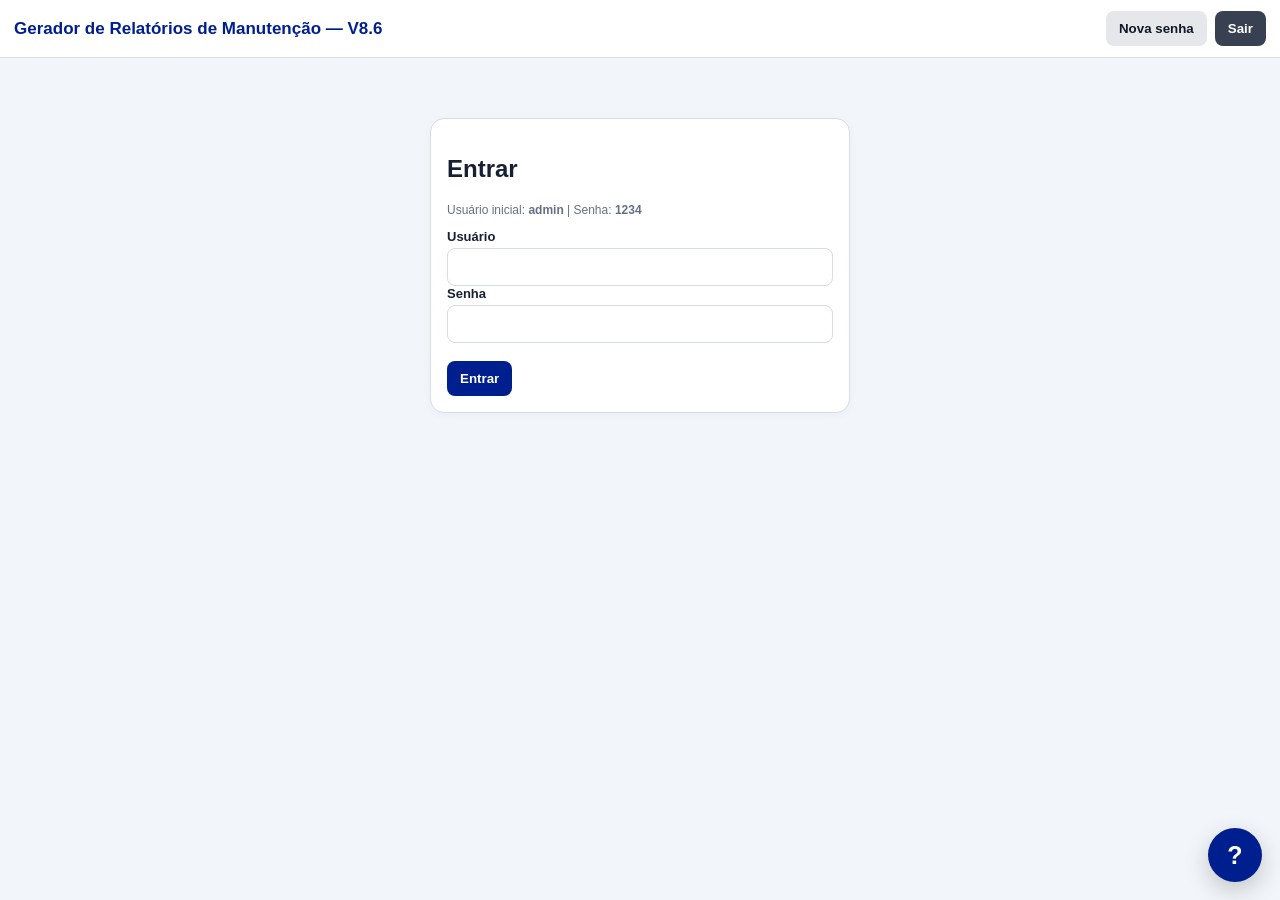
==== index.html @ c9c0cc7c "Add files via upload" ====
<!DOCTYPE html>
<html lang="pt-BR">
<head>
<meta charset="UTF-8">
<meta name="viewport" content="width=device-width, initial-scale=1.0">
<title>Gerador de Relatórios de Manutenção - V8.6</title>
<link rel="stylesheet" href="css/style.css">
</head>
<body>
<header><h1>Gerador de Relatórios de Manutenção — V8.6</h1><div class="topActions"><span id="userInfo" class="small"></span><button class="light" onclick="changeMyPassword()">Nova senha</button><button class="secondary" onclick="logout()">Sair</button></div></header>
<div id="loginScreen" class="login card"><h2>Entrar</h2><p class="small">Usuário inicial: <b>admin</b> | Senha: <b>1234</b></p><label>Usuário</label><input id="loginUser"><label>Senha</label><input id="loginPass" type="password"><br><br><button onclick="login()">Entrar</button></div>
<div id="app" class="container hidden">
<div class="nav"><button onclick="showTab('dashboard')">Dashboard</button><button onclick="startNewReport()">Novo Relatório</button><button onclick="showTab('historico')">Histórico</button><button id="navEquip" onclick="showTab('equipamentos')">Equipamentos</button><button id="navAprov" onclick="showTab('aprovacoes')">Aprovações</button><button class="adminOnly" onclick="showTab('usuarios')">Usuários</button><button class="adminOnly" onclick="showTab('config')">Configurações</button></div>
<section id="tab-dashboard" class="tab card"><h2>Dashboard</h2><div class="kpiGrid"><div class="kpi"><div id="kpiMes" class="num">0</div><div class="txt">Relatórios do mês</div></div><div class="kpi"><div id="kpiPend" class="num">0</div><div class="txt">Aguardando aprovação</div></div><div class="kpi"><div id="kpiOk" class="num">0</div><div class="txt">Aprovados</div></div><div class="kpi"><div id="kpiEqp" class="num">0</div><div class="txt">Equipamentos</div></div></div></section>
<section id="tab-relatorio" class="tab card hidden"><h2>Novo Relatório <span id="executorBadge" class="badge"></span></h2><div id="correctionNotice" class="correctionNotice hidden"></div><div class="grid4"><div><label>Nº do relatório</label><input id="numero" readonly></div><div><label>Data início</label><input id="dataRelatorio" type="date"></div><div><label>Data fim</label><input id="dataFim" type="date"></div><div><label>Tipo de intervenção</label><select id="tipo" onchange="renderTypeFields()"><option>Preventiva</option><option>Corretiva</option><option>Preditiva</option><option>Inspeção</option><option>Teste</option><option>Emergencial</option></select></div><div id="priorityField"><label>Prioridade</label><select id="prioridade"><option>Baixa</option><option>Média</option><option>Alta</option><option>Crítica</option></select></div></div><h3>Equipamento</h3><div class="grid3"><div class="equipmentSearchBox">
<label>Localizar equipamento por TAG ou Nº de série</label>
<input id="equipSearch" list="equipList" placeholder="Digite a TAG ou o número de série" autocomplete="off" oninput="searchEquipmentHistory()" onchange="fillEquipmentFromSearch()">
<datalist id="equipList"></datalist>
<div id="equipmentMatchInfo" class="equipmentMatchInfo hidden"></div>
</div><div id="statusField"><label>Status</label><select id="status" disabled><option>Em elaboração</option><option>Aguardando aprovação</option><option>Correção solicitada</option><option>Aprovado</option><option>Reprovado</option></select></div>
<div id="approverField"><label>Aprovador</label><select id="aprovador"><option value="">Selecione o aprovador</option></select></div>
</div><div class="grid3">
<div><label>TAG</label><input id="tag"></div>
<div><label>Equipamento</label><input id="equipamento"></div>
<div><label>Área / Sistema</label><input id="area"></div>
<div><label>Fabricante</label><input id="fabricante"></div>
<div><label>Modelo</label><input id="modelo"></div>
<div><label>Nº de série</label><input id="serie"></div>
<div id="sapCodeField" class="sapOptional"><label>Código SAP</label><input id="codigoSap" autocomplete="off" placeholder="Digite o código" oninput="lookupSapDescription()"></div>
<div id="sapDescriptionField" class="sapOptional"><label>Descrição longa</label><textarea id="descricaoLonga" placeholder="Preenchida automaticamente pela planilha ou manualmente"></textarea></div>
<div><label>OM / OS</label><input id="om"></div>
</div><h3>Executantes</h3><p class="small">Adicione os participantes. A assinatura fica na própria linha e abre em tela cheia.</p><button class="light" onclick="addExecutorRow()">➕ Adicionar executante</button><br><br><div class="tableWrap"><table class="table"><thead><tr><th>Participante</th><th>Matrícula</th><th>Cargo</th><th>Assinatura</th><th></th></tr></thead><tbody id="executorsBody"></tbody></table></div><h3>Informações técnicas</h3><div id="typeFieldsArea"></div><label>Problemas identificados</label><textarea id="problemas"></textarea><label>Possíveis causas</label><textarea id="causas"></textarea><label>Ações executadas</label><textarea id="acoes"></textarea><label>Observações finais</label><textarea id="obs"></textarea><div id="customFieldsArea"></div><h3>Fotos com comentários</h3><input id="photoInput" type="file" accept="image/*" multiple onchange="addPhotos(event)"><div id="photoList" class="photo-grid"></div><br><div class="topActions"><button onclick="saveDraft()">Salvar rascunho</button><button id="submitApprovalButton" class="warn" onclick="submitForApproval()">Enviar para aprovação</button><button class="secondary" onclick="generatePDF()">Gerar PDF / Imprimir</button><button class="light" onclick="sendEmail()">E-mail</button><button class="light" onclick="shareWhatsApp()">WhatsApp</button></div></section>
<section id="tab-historico" class="tab card hidden"><h2>Histórico</h2><div class="statusQuickFilters"><button class="light" onclick="setHistoryStatusFilter('')">Todos</button><button class="light" onclick="setHistoryStatusFilter('Em elaboração')">Em elaboração</button><button class="light" onclick="setHistoryStatusFilter('Aguardando aprovação')">Aguardando aprovação</button><button class="light" onclick="setHistoryStatusFilter('Correção solicitada')">Correção solicitada</button><button class="light" onclick="setHistoryStatusFilter('Aprovado')">Aprovado</button><button class="light" onclick="setHistoryStatusFilter('Reprovado')">Reprovado</button></div><div class="grid3"><div><label>Pesquisar</label><input id="searchTerm" placeholder="Nº do relatório, TAG, nº de série, equipamento ou executante..." oninput="renderHistory()"></div><div><label>Status</label><select id="filterStatus" onchange="renderHistory()"><option value="">Todos</option><option>Em elaboração</option><option>Aguardando aprovação</option><option>Correção solicitada</option><option>Aprovado</option><option>Reprovado</option></select></div><div><label>Tipo</label><select id="filterType" onchange="renderHistory()"><option value="">Todos</option><option>Preventiva</option><option>Corretiva</option><option>Preditiva</option><option>Inspeção</option><option>Teste</option><option>Emergencial</option></select></div></div><br><div class="tableWrap"><table class="table"><thead><tr><th>Nº</th><th>Data</th><th>TAG</th><th>Equipamento</th><th>Executantes</th><th>Status</th><th>Ações</th></tr></thead><tbody id="historyBody"></tbody></table></div></section>
<section id="tab-equipamentos" class="tab card hidden"><h2>Equipamentos</h2><div class="grid3">
<div><label>TAG</label><input id="eqTag"></div>
<div><label>Nome do equipamento</label><input id="eqNome"></div>
<div><label>Área / Sistema</label><input id="eqArea"></div>
<div><label>Fabricante</label><input id="eqFabricante"></div>
<div><label>Modelo</label><input id="eqModelo"></div>
<div><label>Nº de série</label><input id="eqSerie"></div>
<div id="eqSapCodeField" class="sapOptional"><label>Código SAP</label><input id="eqSap" autocomplete="off" placeholder="Opcional" oninput="lookupEquipmentSapDescription()"></div>
<div id="eqSapDescriptionField" class="sapOptional"><label>Descrição longa</label><textarea id="eqDescricaoLonga" placeholder="Preenchida pela base Excel ou manualmente"></textarea></div>
</div><br><button onclick="addEquipment()">Cadastrar equipamento</button><br><br><div class="tableWrap"><table class="table"><thead><tr><th>TAG</th><th>Nº série</th><th>Equipamento</th><th>Área</th><th>Fabricante</th><th>Modelo</th><th>QR Code</th><th></th></tr></thead><tbody id="equipBody"></tbody></table></div></section>
<section id="tab-aprovacoes" class="tab card hidden"><h2>Aprovações Pendentes</h2><div id="approvalList"></div></section>
<section id="tab-usuarios" class="tab card hidden"><h2>Usuários</h2><div class="grid3"><div><label>Login</label><input id="uLogin"></div><div><label>Senha</label><input id="uSenha" type="password"></div><div><label>Nível</label><select id="uNivel"><option>Executante</option><option>Gestor</option><option>Administrador</option></select></div><div><label>Nome</label><input id="uNome"></div><div><label>Matrícula</label><input id="uMatricula"></div><div><label>Cargo</label><input id="uCargo"></div><div><label>E-mail</label><input id="uEmail"></div></div><br><button onclick="addUser()">Adicionar usuário</button><br><br><div class="tableWrap"><table class="table"><thead><tr><th>Login</th><th>Nome</th><th>Matrícula</th><th>Cargo</th><th>Nível</th><th>Ações</th></tr></thead><tbody id="usersBody"></tbody></table></div></section>
<section id="tab-config" class="tab card hidden"><h2>Configurações</h2><div class="configHelpBanner"><b>Ajuda para configurar:</b> use os botões <b>?</b> ao lado dos campos ou o botão azul no canto inferior da tela.</div><div class="grid"><div><label>Nome da empresa</label><input id="empNome"></div><div><label>Setor / Oficina</label><input id="empSetor"></div><div><label>Endereço / Unidade</label><input id="empEndereco" placeholder="Opcional"></div><div><label>E-mail do gestor</label><input id="empEmail"></div><div><label>Responsável técnico / gestor</label><input id="empGestor"></div><div><label>Cargo / matrícula do gestor</label><input id="empGestorCargo"></div><div><label>Logo</label><input id="empLogoFile" type="file" accept="image/*" onchange="loadLogo(event)"><br><img id="empLogoPreview" class="logoPreview"></div></div><br><button onclick="saveCompany()">Salvar empresa</button><hr><h3>Módulos configuráveis</h3><div class="grid3" id="modulesArea"></div><br><button onclick="saveModules()">Salvar módulos</button>

<hr>
<h3>Numeração dos relatórios</h3>
<p class="small">O administrador define livremente o prefixo e o formato. Não existe lista de prefixos pré-definidos.</p>
<div class="grid3 numberingConfig">
  <div>
    <label>Prefixo</label>
    <input id="cfgReportPrefix" maxlength="20" placeholder="Digite as iniciais que desejar">
    <div class="small">Exemplos apenas ilustrativos: RM, ELE, MEC, CAL, PS2. Você pode usar outras iniciais.</div>
  </div>
  <div>
    <label>Modelo da numeração</label>
    <input id="cfgNumberTemplate" placeholder="{PREFIXO}-{AA}{MM}-{SEQ}">
    <div class="small">Use: {PREFIXO}, {AA}, {AAAA}, {MM} e {SEQ}.</div>
  </div>
  <div>
    <label>Dígitos da sequência</label>
    <input id="cfgSequenceDigits" type="number" min="1" max="8" value="3">
    <div class="small">3 = 001 | 4 = 0001 | 6 = 000001</div>
  </div>
</div>
<div id="numberingPreview" class="numberingPreview"></div>
<br><button onclick="saveNumberingConfig()">Salvar numeração</button>
<hr>
<h3>Fluxo, status e marca d'água</h3>
<p class="small">Defina como o status, a aprovação e a marca d'água serão usados nos relatórios.</p>
<div class="grid3">
  <label class="moduleItem"><input type="checkbox" id="cfgShowStatus"> Mostrar status no formulário e no PDF</label>
  <label class="moduleItem"><input type="checkbox" id="cfgApprovalEnabled"> Usar aprovação eletrônica</label>
  <label class="moduleItem"><input type="checkbox" id="cfgApproverRequired"> Exigir seleção do aprovador</label>
  <label class="moduleItem"><input type="checkbox" id="cfgShowPriority"> Mostrar campo prioridade</label>
  <div>
    <label>Marca d'água do PDF</label>
    <select id="cfgWatermarkMode">
      <option value="status">Status do relatório</option>
      <option value="area">Área / Sistema</option>
      <option value="sector">Setor / Oficina</option>
      <option value="none">Sem marca d'água</option>
    </select>
  </div>
</div>
<br>
<button onclick="saveWorkflowConfig()">Salvar fluxo e marca d'água</button>

<hr>
<h3>Base Excel — Código SAP e Descrição Longa</h3>
<p class="small">Recurso opcional. Não há integração com o SAP: o aplicativo consulta somente a planilha Excel importada.</p>
<label class="moduleItem"><input type="checkbox" id="cfgSapEnabled"> Usar Código SAP e Descrição Longa nos relatórios</label>
<div class="sapImportPanel">
  <div class="grid3">
    <div><label>Planilha Excel</label><input id="sapExcelFile" type="file" accept=".xlsx,.xls" onchange="previewSapWorkbook(event)"></div>
    <div><label>Aba da planilha</label><select id="sapSheetSelect" onchange="prepareSapSheetMapping()"></select></div>
    <div><label>Atualização</label><select id="sapImportMode"><option value="replace">Substituir base anterior</option><option value="merge">Adicionar/atualizar códigos</option></select></div>
  </div>
  <div id="sapMappingPanel" class="grid3 hidden">
    <div><label>Coluna do Código SAP</label><select id="sapCodeColumn"></select></div>
    <div><label>Coluna da Descrição Longa</label><select id="sapDescriptionColumn"></select></div>
    <div><label>Linha do cabeçalho</label><input id="sapHeaderRow" type="number" min="1" value="2" onchange="prepareSapSheetMapping()"></div>
  </div>
  <progress id="sapImportProgress" class="sapProgress hidden" max="100" value="0"></progress>
  <div id="sapImportStatus" class="sapImportStatus">Nenhuma base importada neste dispositivo.</div>
  <div class="topActions" style="margin-top:10px">
    <button id="sapImportButton" onclick="importSapWorkbook()" disabled>Importar planilha</button>
    <button class="danger" onclick="clearSapCatalog()">Limpar base importada</button>
  </div>
</div>
<br><button onclick="saveSapConfig()">Salvar configuração SAP</button>
<hr><h3>Campos obrigatórios padrão</h3><div id="requiredFieldsArea" class="grid3"></div><br><button onclick="saveRequiredFields()">Salvar obrigatórios</button><hr><h3>Campos personalizados</h3><div class="grid3"><div><label>Nome do campo</label><input id="cfNome" placeholder="Ex.: Materiais utilizados"></div><div><label>Tipo</label><select id="cfTipo"><option value="textarea">Texto longo</option><option value="text">Texto curto</option><option value="date">Data</option><option value="number">Número</option></select></div><div><label>Obrigatório?</label><select id="cfObrigatorio"><option value="nao">Não</option><option value="sim">Sim</option></select></div></div><br><button onclick="addCustomField()">Adicionar campo</button><br><br><div class="tableWrap"><table class="table"><thead><tr><th>Campo</th><th>Tipo</th><th>Obrigatório</th><th></th></tr></thead><tbody id="customFieldsBody"></tbody></table></div></section>
<section id="printArea" class="card hidden"></section></div>
<div id="signatureModal" class="modal hidden"><div class="modalBox"><div class="modalHead"><b id="sigTitle">Assinatura</b><button class="light" onclick="closeSignatureModal()">Fechar</button></div><div class="modalBody"><canvas id="signatureCanvas"></canvas></div><div class="modalFoot"><button class="danger" onclick="clearModalSignature()">Limpar</button><button class="ok" onclick="saveModalSignature()">Salvar assinatura</button></div></div></div>
<script src="https://cdnjs.cloudflare.com/ajax/libs/xlsx/0.18.5/xlsx.full.min.js"></script>
<script src="js/utils.js"></script>
<script src="js/pdf-styles.js"></script>
<script src="js/help.js"></script>
<script src="js/app.js"></script>

<button id="helpFab" class="helpFab" type="button" title="Ajuda">?</button>
<div id="helpOverlay" class="helpOverlay hidden">
  <div class="helpPanel">
    <div class="helpHeader">
      <div><h2>Ajuda do aplicativo</h2><p class="small">Orientações de uso e principalmente de configuração.</p></div>
      <button id="helpCloseBtn" class="light" type="button">Fechar</button>
    </div>
    <div class="helpTabs">
      <button type="button" data-help-tab="config" class="helpTab active">Configuração</button>
      <button type="button" data-help-tab="relatorio" class="helpTab">Relatório</button>
      <button type="button" data-help-tab="equipamentos" class="helpTab">Equipamentos</button>
      <button type="button" data-help-tab="usuarios" class="helpTab">Usuários e aprovação</button>
      <button type="button" data-help-tab="sap" class="helpTab">Planilha SAP</button>
    </div>

    <div id="help-content-config" class="helpContent">
      <div class="helpIntro"><b>Por onde começar</b><p>Antes de usar o aplicativo, entre em <b>Configurações</b> e revise empresa, numeração, fluxo, campos obrigatórios, módulos, SAP e backup.</p></div>
      <div class="helpSection"><h3>Dados da empresa</h3><p><b>Nome:</b> aparece no cabeçalho do PDF.</p><p><b>Setor/Oficina:</b> identifica a equipe e pode ser usado na marca d'água.</p><p><b>Gestor:</b> responsável técnico padrão, quando aplicável.</p><p><b>Logo:</b> use uma imagem limpa e de boa resolução.</p></div>
      <div class="helpSection"><h3>Numeração</h3><p><b>Prefixo:</b> o administrador digita livremente as iniciais que quiser.</p><p><b>Modelo:</b> use {PREFIXO}, {AA}, {AAAA}, {MM} e {SEQ}.</p><p><b>Sequência:</b> cada prefixo mantém sua própria contagem.</p></div>
      <div class="helpSection"><h3>Fluxo, status e marca d'água</h3><p><b>Status:</b> pode aparecer ou não.</p><p><b>Aprovação eletrônica:</b> ative quando existir aprovador.</p><p><b>Aprovador obrigatório:</b> exige seleção antes de finalizar.</p><p><b>Prioridade:</b> pode ser exibida ou ocultada.</p><p><b>Marca d'água:</b> Status, Área/Sistema, Setor/Oficina ou nenhuma.</p></div>
      <div class="helpSection"><h3>Campos obrigatórios</h3><p>Marque somente os campos realmente necessários. Mais obrigatoriedade aumenta o controle, mas também o tempo de preenchimento.</p></div>
      <div class="helpSection"><h3>Campos personalizados</h3><p>Crie campos específicos de cada empresa ou equipe sem alterar o código do aplicativo.</p></div>
      <div class="helpSection"><h3>Módulos</h3><p>Desative funções que a empresa não usa para deixar o aplicativo mais simples.</p></div>
      <div class="helpSection"><h3>Código SAP e Descrição Longa</h3><p>É opcional. Não existe integração direta com SAP. A planilha serve somente como base de consulta.</p><p>A localização do equipamento continua por <b>TAG</b> ou <b>Nº de série</b>.</p></div>
      <div class="helpSection"><h3>Backup</h3><p>Faça backup antes de atualizações, troca de aparelho ou alterações importantes. A base Excel grande deve ser reimportada em outro dispositivo.</p></div>
    </div>

    <div id="help-content-relatorio" class="helpContent hidden">
      <div class="helpSection"><h3>TAG e Nº de série</h3><p>São as chaves de localização do equipamento. Uma TAG pode ter sido usada por equipamentos diferentes.</p></div>
      <div class="helpSection"><h3>Problemas identificados</h3><p>Descreva defeitos, sintomas e condições encontradas.</p></div>
      <div class="helpSection"><h3>Possíveis causas</h3><p>Registre a causa provável ou confirmada.</p></div>
      <div class="helpSection"><h3>Ações executadas</h3><p>Informe serviços, ajustes, substituições, medições e testes.</p></div>
      <div class="helpSection"><h3>Observações finais</h3><p>Informe condição de entrega, pendências e recomendações.</p></div>
    </div>

    <div id="help-content-equipamentos" class="helpContent hidden">
      <div class="helpSection"><h3>Cadastro</h3><p>Cadastre TAG, nome, área, fabricante, modelo e Nº de série quando disponíveis.</p></div>
      <div class="helpSection"><h3>TAG reutilizada</h3><p>Vários equipamentos podem ter utilizado a mesma TAG. O aplicativo mostra as opções encontradas.</p></div>
      <div class="helpSection"><h3>Nº de série</h3><p>Quando informado, não deve ser duplicado.</p></div>
      <div class="helpSection"><h3>Histórico</h3><p>Pesquise por número do relatório, TAG, Nº de série ou equipamento.</p></div>
    </div>

    <div id="help-content-usuarios" class="helpContent hidden">
      <div class="helpSection"><h3>Administrador</h3><p>Configura o aplicativo e gerencia usuários.</p></div>
      <div class="helpSection"><h3>Gestor/Aprovador</h3><p>Quando a aprovação está habilitada, recebe os relatórios destinados a ele.</p></div>
      <div class="helpSection"><h3>Executante</h3><p>Profissional responsável pela atividade e assinatura, quando exigida.</p></div>
    </div>

    <div id="help-content-sap" class="helpContent hidden">
      <div class="helpSection"><h3>Importação</h3><p>O aplicativo tenta reconhecer automaticamente BASE GERAL, Material e Descrição Longa.</p></div>
      <div class="helpSection"><h3>Substituir ou atualizar</h3><p><b>Substituir:</b> apaga a base anterior.</p><p><b>Adicionar/atualizar:</b> mantém os códigos existentes e atualiza os encontrados.</p></div>
      <div class="helpSection"><h3>Importante</h3><p>Código SAP não substitui TAG ou Nº de série. É apenas uma consulta auxiliar.</p></div>
    </div>
  </div>
</div>
<div id="fieldHelpPopup" class="fieldHelpPopup hidden">
  <div class="fieldHelpHead"><b id="fieldHelpTitle"></b><button id="fieldHelpClose" type="button" class="light">Fechar</button></div>
  <div id="fieldHelpText"></div>
</div>

</body>
</html>
---- css/style.css ----
:root{--azul:#001f8f;--bg:#f2f5f9;--card:#fff;--text:#172033;--muted:#657085;--border:#d6dce8;--ok:#15803d;--warn:#b45309;--danger:#b91c1c;--soft:#eef3ff}*{box-sizing:border-box}body{margin:0;font-family:Arial,Helvetica,sans-serif;background:var(--bg);color:var(--text)}header{height:58px;background:#fff;border-bottom:1px solid var(--border);display:flex;align-items:center;justify-content:space-between;padding:0 14px;position:sticky;top:0;z-index:20}header h1{margin:0;font-size:17px;color:var(--azul)}button{border:0;background:var(--azul);color:#fff;border-radius:8px;padding:10px 13px;font-weight:700;cursor:pointer}button.secondary{background:#374151}button.light{background:#e5e7eb;color:#111827}button.danger{background:var(--danger)}button.ok{background:var(--ok)}button.warn{background:var(--warn)}button.smallBtn{padding:6px 9px;font-size:12px}input,select,textarea{width:100%;padding:10px;border:1px solid var(--border);border-radius:8px;font-size:14px;background:#fff}textarea{min-height:85px;resize:vertical}label{font-size:13px;font-weight:700;display:block;margin:0 0 4px}.container{max-width:1180px;margin:auto;padding:14px}.card{background:var(--card);border:1px solid var(--border);border-radius:14px;padding:16px;margin-bottom:14px;box-shadow:0 2px 8px rgba(20,30,55,.04)}.nav{display:flex;gap:8px;flex-wrap:wrap;margin-bottom:14px}.grid{display:grid;grid-template-columns:repeat(2,1fr);gap:12px}.grid3{display:grid;grid-template-columns:repeat(3,1fr);gap:12px}.grid4{display:grid;grid-template-columns:repeat(4,1fr);gap:12px}.hidden{display:none!important}.small{font-size:12px;color:var(--muted)}.badge{display:inline-flex;align-items:center;gap:5px;border-radius:999px;background:var(--soft);color:#1e3a8a;padding:4px 9px;font-size:12px;font-weight:700}.status{font-weight:700;border-radius:999px;padding:4px 8px;font-size:12px;display:inline-block}.st-draft{background:#e5e7eb;color:#111827}.st-wait{background:#fef3c7;color:#92400e}.st-ok{background:#dcfce7;color:#166534}.st-bad{background:#fee2e2;color:#991b1b}.st-corr{background:#ffedd5;color:#9a3412}.tableWrap{overflow:auto}.table{width:100%;border-collapse:collapse;font-size:13px;background:#fff}.table th,.table td{border:1px solid var(--border);padding:8px;text-align:left;vertical-align:middle}.table th{background:#f8fafc}
#executorsBody td{padding:4px 6px}
#executorsBody input,#executorsBody select{padding:6px 8px;font-size:12px}
.login{max-width:420px;margin:60px auto}.logoPreview{max-height:70px;max-width:180px;object-fit:contain}.photo-grid{display:grid;grid-template-columns:repeat(2,1fr);gap:10px}.photo-item{border:1px solid var(--border);border-radius:10px;padding:8px;background:#fafafa}.photo-item img{width:100%;height:210px;object-fit:cover;border-radius:8px}.topActions{display:flex;gap:8px;flex-wrap:wrap;align-items:center}.kpiGrid{display:grid;grid-template-columns:repeat(4,1fr);gap:12px}.kpi{background:#fff;border:1px solid var(--border);border-radius:14px;padding:14px}.kpi .num{font-size:28px;font-weight:800;color:var(--azul)}.kpi .txt{font-size:13px;color:var(--muted)}.moduleItem{display:flex;align-items:center;gap:8px;padding:8px;border:1px solid var(--border);border-radius:10px;background:#fafafa}.moduleItem input{width:auto}.sigThumb{height:28px;max-width:90px;object-fit:contain;border:1px solid var(--border);background:#fff}.modal{position:fixed;inset:0;background:rgba(0,0,0,.65);display:flex;align-items:center;justify-content:center;z-index:100;padding:12px}.modalBox{background:#fff;border-radius:16px;width:min(980px,100%);height:min(680px,96vh);display:flex;flex-direction:column;overflow:hidden}.modalHead{padding:12px 14px;border-bottom:1px solid var(--border);display:flex;justify-content:space-between;align-items:center}.modalBody{padding:12px;flex:1;display:flex;flex-direction:column}#signatureCanvas{width:100%;flex:1;border:2px dashed #a3a3a3;border-radius:12px;background:#fff;touch-action:none}.modalFoot{padding:12px;border-top:1px solid var(--border);display:flex;gap:8px;justify-content:flex-end}.approvalBox{border:1px solid var(--border);border-radius:12px;background:#fff7ed;padding:12px}
#printArea{background:#fff}.reportPaper{width:210mm;min-height:297mm;margin:0 auto;background:#fff;color:#000;padding:9mm;font-family:Arial,Helvetica,sans-serif;font-size:9.5pt;position:relative;overflow:hidden}
.pdfStatusWatermark{position:absolute;left:-20mm;right:-20mm;top:50%;text-align:center;transform:rotate(-28deg);font-size:48pt;font-weight:900;color:rgba(180,0,0,.10);z-index:0;pointer-events:none;text-transform:uppercase;line-height:1.1}
.pdfWatermark{position:absolute;left:-25mm;right:-25mm;top:42%;text-align:center;transform:rotate(-28deg);font-size:38pt;font-weight:800;color:rgba(0,31,143,.10);z-index:0;pointer-events:none;text-transform:uppercase;line-height:1.1}
.reportPaper>*:not(.pdfWatermark){position:relative;z-index:1}
.pdfHead{display:grid;grid-template-columns:36mm 1fr 42mm;border:1px solid #000;min-height:26mm;margin-bottom:8mm}.pdfLogo{border-right:1px solid #000;display:flex;align-items:center;justify-content:center;padding:2mm}.pdfLogo img{max-width:30mm;max-height:21mm;object-fit:contain}.pdfTitle{display:flex;flex-direction:column;justify-content:center;align-items:center;text-align:center;color:#001f8f;font-weight:700;line-height:1.35;font-size:11.5pt;padding:2mm}.pdfMeta{border-left:1px solid #000;padding:3mm;font-size:9pt;line-height:1.5;display:flex;flex-direction:column;justify-content:center}.pdfSectionTitle{text-align:center;color:#001f8f;text-transform:uppercase;font-weight:700;margin:7mm 0 2.5mm;font-size:12pt}.pdfTable{width:100%;border-collapse:collapse;font-size:9.2pt;margin-bottom:2mm}.pdfTable td,.pdfTable th{border:1px solid #000;padding:2mm;vertical-align:top}.pdfText{border:1px solid #000;min-height:14mm;padding:2.5mm;white-space:pre-wrap;text-align:justify;line-height:1.35}.pdfPhotos{width:100%;border-collapse:collapse}.pdfPhotos td{border:1px solid #000;width:50%;padding:1.5mm;vertical-align:top}.pdfPhotos img{width:100%;height:62mm;object-fit:cover}.pdfCaption{font-size:8pt;margin-top:1mm}.pdfSignCards{display:grid;grid-template-columns:1fr 1fr;gap:6mm;margin-top:2mm;break-inside:avoid}
.pdfSignCard{border:1px solid #000;min-height:30mm;padding:3mm;text-align:center;display:flex;flex-direction:column;justify-content:flex-end}
.pdfSignRole{font-weight:700;font-size:8.5pt;text-transform:uppercase;margin-bottom:4mm}
.pdfSignLine{border-top:1px solid #000;margin:2mm 6mm 1mm}
.pdfSignName{font-weight:700;font-size:9pt}
.pdfSignMeta{font-size:8pt}
.pdfSignImgCard{height:12mm;max-width:70%;object-fit:contain;margin:0 auto 1mm}
.pdfSignManager{grid-column:1 / -1;max-width:95mm;justify-self:center;width:100%}
.pdfSignTable{width:100%;border-collapse:collapse;font-size:8.5pt;margin-top:2mm;break-inside:avoid}.pdfSignTable th,.pdfSignTable td{border:1px solid #000;padding:1.5mm;text-align:center;vertical-align:middle}.pdfSignTable th{background:#eef3ff;color:#001f8f}.pdfSigImg{height:13mm;max-width:38mm;object-fit:contain}.pdfApproval{border:1.5px solid #000;padding:3mm;margin-top:5mm;font-size:9pt;break-inside:avoid}.pdfQr{display:flex;gap:8mm;align-items:center;margin-top:6mm;border:1px solid #000;padding:2mm;font-size:8pt}.qrBox{width:22mm;height:22mm;border:1px solid #000;display:flex;align-items:center;justify-content:center;font-size:7pt;text-align:center}@media(max-width:780px){.grid,.grid3,.grid4,.kpiGrid,.photo-grid{grid-template-columns:1fr}.container{padding:10px}.table{font-size:12px}.reportPaper{width:100%;padding:6mm}.pdfHead{grid-template-columns:36mm 1fr 42mm}.pdfLogo{border-right:1px solid #000;border-bottom:0}.pdfMeta{border-left:1px solid #000;border-bottom:0}}@media print{@page{size:A4 portrait;margin:0}body.printing header,body.printing .nav,body.printing .tab{display:none!important}body.printing .container{padding:0;max-width:none}body.printing #printArea{display:block!important;border:0;box-shadow:none;margin:0;padding:0}body.printing .card{border:0;box-shadow:none}body.printing .reportPaper{width:210mm;min-height:297mm;margin:0;padding:9mm}}



/* V5.9 - PDF estável */
.reportPaper{
  position:relative !important;
  overflow:hidden !important;
  isolation:isolate;
}
.pdfWmLayer{
  position:absolute;
  inset:0;
  z-index:5;
  pointer-events:none;
}
.pdfWmText{
  position:absolute;
  left:50%;
  top:40%;
  transform:translate(-50%,-50%) rotate(-32deg);
  width:180mm;
  text-align:center;
  font-size:28pt;
  line-height:1.05;
  font-weight:900;
  color:rgba(0,31,143,.14);
  text-transform:uppercase;
}
.pdfWmStatus{
  position:absolute;
  left:50%;
  top:57%;
  transform:translate(-50%,-50%) rotate(-32deg);
  width:180mm;
  text-align:center;
  font-size:42pt;
  line-height:1.05;
  font-weight:900;
  color:rgba(180,0,0,.18);
  text-transform:uppercase;
}
.reportContent{
  position:relative;
  z-index:10;
}
.pdfStatusSeal{
  margin-top:2mm;
  border:1px solid #000;
  padding:1mm;
  text-align:center;
  font-size:8.5pt;
  font-weight:800;
  text-transform:uppercase;
}
.pdfSignCards{
  display:grid;
  grid-template-columns:1fr 1fr;
  gap:4mm;
  margin-top:2mm;
  break-inside:avoid;
}
.pdfSignCard{
  border:1px solid #000;
  min-height:22mm;
  padding:2mm;
  text-align:center;
  display:flex;
  flex-direction:column;
  justify-content:flex-end;
  break-inside:avoid;
  page-break-inside:avoid;
}
.pdfSignRole{
  font-weight:800;
  font-size:7.8pt;
  text-transform:uppercase;
  margin-bottom:1mm;
}
.pdfSignSpace{
  height:7mm;
  display:flex;
  align-items:center;
  justify-content:center;
}
.pdfSignImgCard{
  height:7mm;
  max-width:70%;
  object-fit:contain;
}
.pdfSignLine{
  border-top:1px solid #000;
  margin:1mm 5mm .7mm;
}
.pdfSignName{
  font-weight:800;
  font-size:8.2pt;
  min-height:3.2mm;
}
.pdfSignMeta{
  font-size:7.3pt;
}
.pdfSignManager{
  grid-column:1 / -1;
  width:80mm;
  max-width:100%;
  justify-self:center;
  margin-top:1mm;
}
.correctionNotice{
  border:1px solid #f59e0b;
  background:#fffbeb;
  color:#92400e;
  border-radius:10px;
  padding:10px;
  margin:10px 0;
  font-size:13px;
}
@media print{
  .pdfWmText{color:rgba(0,31,143,.18) !important;}
  .pdfWmStatus{color:rgba(180,0,0,.22) !important;}
}


/* V6 - acabamento visual corporativo */
.pdfWmLayer{
  position:absolute;
  inset:0;
  z-index:5;
  pointer-events:none;
}
.pdfWmText{
  position:absolute;
  left:50%;
  top:47%;
  transform:translate(-50%,-50%) rotate(-24deg);
  width:180mm;
  text-align:center;
  font-size:26pt;
  line-height:1.05;
  font-weight:900;
  color:rgba(0,31,143,.10);
  text-transform:uppercase;
}
.pdfWmStatus{
  position:absolute;
  left:50%;
  top:60%;
  transform:translate(-50%,-50%) rotate(-24deg);
  width:180mm;
  text-align:center;
  font-size:38pt;
  line-height:1.05;
  font-weight:900;
  text-transform:uppercase;
}
.wm-draft{color:rgba(0,55,150,.14)}
.wm-wait{color:rgba(190,100,0,.16)}
.wm-corr{color:rgba(180,130,0,.17)}
.wm-ok{color:rgba(0,120,40,.16)}
.wm-bad{color:rgba(180,0,0,.18)}
.reportContent{
  position:relative;
  z-index:10;
}
.pdfStatusSeal{
  margin-top:2mm;
  border:1px solid #000;
  padding:1.2mm;
  text-align:center;
  font-size:8.5pt;
  font-weight:900;
  text-transform:uppercase;
}
.seal-draft{background:#dbeafe;color:#1e3a8a}
.seal-wait{background:#ffedd5;color:#9a3412}
.seal-corr{background:#fef9c3;color:#854d0e}
.seal-ok{background:#dcfce7;color:#166534}
.seal-bad{background:#fee2e2;color:#991b1b}
.pdfSignCards{
  display:grid;
  grid-template-columns:1fr 1fr;
  gap:4mm;
  margin-top:1mm;
  break-inside:avoid;
}
.pdfSignCard{
  min-height:18mm;
  padding:1mm 2mm;
  text-align:center;
  display:flex;
  flex-direction:column;
  justify-content:flex-end;
  break-inside:avoid;
  page-break-inside:avoid;
}
.pdfSignRole{
  font-weight:800;
  font-size:7.5pt;
  text-transform:uppercase;
  margin-bottom:1mm;
}
.pdfSignSpace{
  height:6mm;
  display:flex;
  align-items:center;
  justify-content:center;
}
.pdfSignImgCard{
  height:6mm;
  max-width:70%;
  object-fit:contain;
}
.pdfSignLine{
  border-top:1px solid #000;
  margin:.8mm 6mm .7mm;
}
.pdfSignName{
  font-weight:800;
  font-size:8pt;
  min-height:3mm;
}
.pdfSignMeta{
  font-size:7.2pt;
}
.pdfSignManager{
  grid-column:1 / -1;
  width:78mm;
  max-width:100%;
  justify-self:center;
  margin-top:1mm;
}
.pdfFooter{
  border-top:1px solid #000;
  margin-top:7mm;
  padding-top:1.5mm;
  font-size:7.5pt;
  display:flex;
  justify-content:space-between;
  gap:4mm;
}
.statusQuickFilters{
  display:flex;
  gap:6px;
  flex-wrap:wrap;
  margin:8px 0 12px;
}
.statusQuickFilters button{
  padding:7px 10px;
  font-size:12px;
}


/* V6.1 - correções de PDF */
.pdfWmLayer{
  position:absolute;
  inset:0;
  z-index:2;
  pointer-events:none;
}
.pdfWmText{
  position:absolute;
  left:50%;
  top:42%;
  transform:translate(-50%,-50%) rotate(-22deg);
  width:170mm;
  text-align:center;
  font-size:24pt;
  line-height:1.05;
  font-weight:900;
  color:rgba(0,31,143,.10);
  text-transform:uppercase;
}
.pdfWmStatus{
  position:absolute;
  left:50%;
  top:55%;
  transform:translate(-50%,-50%) rotate(-22deg);
  width:170mm;
  text-align:center;
  font-size:36pt;
  line-height:1.05;
  font-weight:900;
  text-transform:uppercase;
}
.pdfWmStatus.wm-draft{color:rgba(0,55,150,.16)!important}
.pdfWmStatus.wm-wait{color:rgba(190,100,0,.18)!important}
.pdfWmStatus.wm-corr{color:rgba(180,130,0,.20)!important}
.pdfWmStatus.wm-ok{color:rgba(0,130,45,.20)!important}
.pdfWmStatus.wm-bad{color:rgba(180,0,0,.22)!important}
.reportContent{
  position:relative;
  z-index:10;
}
.pdfStatusSeal.seal-draft{background:#dbeafe!important;color:#1e3a8a!important}
.pdfStatusSeal.seal-wait{background:#ffedd5!important;color:#9a3412!important}
.pdfStatusSeal.seal-corr{background:#fef9c3!important;color:#854d0e!important}
.pdfStatusSeal.seal-ok{background:#dcfce7!important;color:#166534!important}
.pdfStatusSeal.seal-bad{background:#fee2e2!important;color:#991b1b!important}
.pdfSignCards{
  display:grid!important;
  grid-template-columns:1fr 1fr!important;
  gap:5mm!important;
  margin-top:1mm!important;
  break-inside:avoid!important;
  page-break-inside:avoid!important;
}
.pdfSignCard{
  border:0!important;
  outline:0!important;
  min-height:16mm!important;
  padding:1mm 2mm!important;
  text-align:center!important;
  display:flex!important;
  flex-direction:column!important;
  justify-content:flex-end!important;
  break-inside:avoid!important;
  page-break-inside:avoid!important;
}
.pdfSignRole{
  font-weight:800!important;
  font-size:7.5pt!important;
  text-transform:uppercase!important;
  margin-bottom:.5mm!important;
}
.pdfSignSpace{
  height:5mm!important;
  display:flex!important;
  align-items:center!important;
  justify-content:center!important;
}
.pdfSignImgCard{
  height:5mm!important;
  max-width:65%!important;
  object-fit:contain!important;
}
.pdfSignLine{
  border-top:1px solid #000!important;
  margin:.6mm 7mm .6mm!important;
}
.pdfSignName{
  font-weight:800!important;
  font-size:8pt!important;
  min-height:3mm!important;
}
.pdfSignMeta{
  font-size:7pt!important;
}
.pdfSignManager{
  grid-column:1 / -1!important;
  width:78mm!important;
  max-width:100%!important;
  justify-self:center!important;
  margin-top:1mm!important;
}
.pdfApproval,
.pdfQr,
.pdfFooter,
.pdfSignCards,
.pdfSignCard{
  break-inside:avoid!important;
  page-break-inside:avoid!important;
}
.pdfApproval{
  margin-top:5mm!important;
}
.pdfQr{
  margin-top:5mm!important;
}
.pdfFooter{
  margin-top:7mm!important;
}
@media print{
  .pdfApproval,
  .pdfQr,
  .pdfFooter,
  .pdfSignCards,
  .pdfSignCard{
    break-inside:avoid!important;
    page-break-inside:avoid!important;
  }
}

.pdfFinalBlock{break-inside:avoid!important;page-break-inside:avoid!important;}
@media print{.pdfFinalBlock{break-inside:avoid!important;page-break-inside:avoid!important;}}

/* V6.2 - impressão, rodapé final e numeração */
@page{
  size:A4 portrait;
  margin:10mm 9mm 16mm 9mm;
  @bottom-center{
    content:"Página " counter(page) " de " counter(pages);
    font-size:8pt;
    color:#000;
  }
}
.reportPaper{
  padding:9mm 8mm 16mm 8mm !important;
  min-height:297mm !important;
}
.pdfWmText{
  top:50%!important;
  transform:translate(-50%,-50%) rotate(-22deg)!important;
}
.pdfWmStatus{
  top:62%!important;
  transform:translate(-50%,-50%) rotate(-22deg)!important;
}
.pdfFinalBlock{
  break-inside:avoid!important;
  page-break-inside:avoid!important;
  margin-top:8mm!important;
  page-break-before:auto;
}
.pdfApproval,
.pdfQr,
.pdfFooter{
  break-inside:avoid!important;
  page-break-inside:avoid!important;
}
.pdfFooter{
  margin-top:8mm!important;
  padding-bottom:3mm!important;
}
.pdfPageNum{
  text-align:right;
  font-size:8pt;
  margin-top:2mm;
  color:#000;
}
@media print{
  body.printing .reportPaper{
    padding:9mm 8mm 16mm 8mm!important;
  }
  body.printing .pdfFinalBlock{
    break-inside:avoid!important;
    page-break-inside:avoid!important;
  }
  body.printing .pdfApproval,
  body.printing .pdfQr,
  body.printing .pdfFooter{
    break-inside:avoid!important;
    page-break-inside:avoid!important;
  }
}


/* V6.3 - correção forte de marca d'água, última folha e margem */
@page{
  size:A4 portrait;
  margin:10mm 9mm 22mm 9mm;
  @bottom-center{
    content:"Página " counter(page) " de " counter(pages);
    font-size:8pt;
    color:#000;
  }
}

/* Marca d'água fixa na folha impressa */
.pdfWmLayer{
  position:fixed!important;
  inset:0!important;
  width:210mm!important;
  height:297mm!important;
  z-index:1!important;
  pointer-events:none!important;
}
.pdfWmText{
  position:fixed!important;
  left:50%!important;
  top:43%!important;
  transform:translate(-50%,-50%) rotate(-22deg)!important;
  width:170mm!important;
  text-align:center!important;
  font-size:25pt!important;
  line-height:1.05!important;
  font-weight:900!important;
  color:rgba(0,31,143,.12)!important;
  text-transform:uppercase!important;
}
.pdfWmStatus{
  position:fixed!important;
  left:50%!important;
  top:56%!important;
  transform:translate(-50%,-50%) rotate(-22deg)!important;
  width:170mm!important;
  text-align:center!important;
  font-size:40pt!important;
  line-height:1.05!important;
  font-weight:900!important;
  text-transform:uppercase!important;
}
.pdfWmStatus.wm-draft{color:rgba(0,55,150,.16)!important}
.pdfWmStatus.wm-wait{color:rgba(190,100,0,.18)!important}
.pdfWmStatus.wm-corr{color:rgba(180,130,0,.20)!important}
.pdfWmStatus.wm-ok{color:rgba(0,130,45,.20)!important}
.pdfWmStatus.wm-bad{color:rgba(180,0,0,.22)!important}
.reportContent{
  position:relative!important;
  z-index:10!important;
}

/* Última folha: aprovação, QR e rodapé começam em nova página para não fragmentar */
.pdfFinalBlock{
  page-break-before:always!important;
  break-before:page!important;
  page-break-inside:avoid!important;
  break-inside:avoid!important;
  margin-top:0!important;
  padding-top:8mm!important;
}
.pdfApproval,
.pdfQr,
.pdfFooter{
  page-break-inside:avoid!important;
  break-inside:avoid!important;
}
.pdfFooter{
  margin-top:12mm!important;
  padding-bottom:8mm!important;
}

/* Margem inferior real do conteúdo impresso */
@media print{
  @page{
    size:A4 portrait;
    margin:10mm 9mm 22mm 9mm;
    @bottom-center{
      content:"Página " counter(page) " de " counter(pages);
      font-size:8pt;
      color:#000;
    }
  }
  body.printing .reportPaper{
    padding:9mm 8mm 22mm 8mm!important;
  }
  body.printing .pdfWmLayer,
  body.printing .pdfWmText,
  body.printing .pdfWmStatus{
    position:fixed!important;
  }
  body.printing .pdfFinalBlock{
    page-break-before:always!important;
    break-before:page!important;
    page-break-inside:avoid!important;
    break-inside:avoid!important;
  }
}


/* V6.4 - assinatura após fotos e bloco final organizado */
.pdfFinalBlock{
  page-break-before:auto!important;
  break-before:auto!important;
  page-break-inside:auto!important;
  break-inside:auto!important;
  margin-top:4mm!important;
  padding-top:0!important;
}
.pdfApproval{
  margin-top:5mm!important;
  break-inside:avoid!important;
  page-break-inside:avoid!important;
}
.pdfEndBlock{
  margin-top:18mm!important;
  break-inside:avoid!important;
  page-break-inside:avoid!important;
}
.pdfQr{
  break-inside:avoid!important;
  page-break-inside:avoid!important;
}
.pdfFooter{
  margin-top:10mm!important;
  padding-bottom:8mm!important;
  break-inside:avoid!important;
  page-break-inside:avoid!important;
}
@media print{
  body.printing .pdfFinalBlock{
    page-break-before:auto!important;
    break-before:auto!important;
    page-break-inside:auto!important;
    break-inside:auto!important;
  }
  body.printing .pdfApproval,
  body.printing .pdfEndBlock,
  body.printing .pdfQr,
  body.printing .pdfFooter{
    break-inside:avoid!important;
    page-break-inside:avoid!important;
  }
}


/* V6.5 - manter título ASSINATURAS junto das assinaturas */
.pdfSignSection{
  break-inside:avoid!important;
  page-break-inside:avoid!important;
}
.pdfSignSection .pdfSectionTitle{
  break-after:avoid!important;
  page-break-after:avoid!important;
}
.pdfSignCards{
  break-before:avoid!important;
  page-break-before:avoid!important;
}
@media print{
  .pdfSignSection{
    break-inside:avoid!important;
    page-break-inside:avoid!important;
  }
  .pdfSignSection .pdfSectionTitle{
    break-after:avoid!important;
    page-break-after:avoid!important;
  }
  .pdfSignCards{
    break-before:avoid!important;
    page-break-before:avoid!important;
  }
}


/* V6.6 - visualização do PDF em aba separada */
.pdfViewerActions{
  position:sticky;
  top:0;
  z-index:9999;
  background:#ffffff;
  border-bottom:1px solid #d6dce8;
  padding:10px;
  display:flex;
  gap:8px;
  justify-content:center;
  font-family:Arial,Helvetica,sans-serif;
}
.pdfViewerActions button{
  border:0;
  border-radius:8px;
  padding:10px 14px;
  font-weight:700;
  cursor:pointer;
}
.pdfViewerPrint{background:#001f8f;color:#fff}
.pdfViewerClose{background:#e5e7eb;color:#111827}
@media print{
  .pdfViewerActions{display:none!important}
}


/* V6.7 - assinatura profissional mobile */
.modal{padding:0!important;align-items:stretch!important;justify-content:stretch!important}
.modalBox{width:100vw!important;height:100dvh!important;max-width:none!important;max-height:none!important;border-radius:0!important}
.modalHead{flex:0 0 auto!important}
.modalBody{flex:1!important;padding:10px!important;min-height:0!important}
#signatureCanvas{width:100%!important;height:100%!important;min-height:calc(100dvh - 130px)!important;border:2px dashed #777!important}
.modalFoot{flex:0 0 auto!important}
.pdfSignCards{display:grid!important;grid-template-columns:1fr 1fr!important;gap:5mm!important;margin-top:2mm!important;break-inside:avoid!important;page-break-inside:avoid!important}
.pdfSignCard{border:0!important;outline:0!important;min-height:42mm!important;padding:2mm!important;text-align:center!important;display:flex!important;flex-direction:column!important;justify-content:flex-end!important;break-inside:avoid!important;page-break-inside:avoid!important}
.pdfSignRole{font-weight:800!important;font-size:8pt!important;text-transform:uppercase!important;margin-bottom:2mm!important}
.pdfSignSpace{height:25mm!important;display:flex!important;align-items:center!important;justify-content:center!important}
.pdfSignImgCard{height:25mm!important;max-width:92%!important;object-fit:contain!important}
.pdfSignLine{border-top:1px solid #000!important;margin:1mm 6mm .8mm!important}
.pdfSignName{font-weight:800!important;font-size:8.5pt!important}
.pdfSignMeta{font-size:7.5pt!important}
.pdfSignManager{grid-column:1 / -1!important;width:95mm!important;max-width:100%!important;justify-self:center!important}
@media print{.pdfSignCard{border:0!important;outline:0!important;min-height:42mm!important}.pdfSignSpace{height:25mm!important}.pdfSignImgCard{height:25mm!important;max-width:92%!important}}


/* V6.8 - assinatura sobre a linha */
.pdfSignCard{
  min-height:34mm!important;
}
.pdfSignSpace{
  height:18mm!important;
  align-items:flex-end!important;
  padding-bottom:0!important;
}
.pdfSignImgCard{
  height:18mm!important;
  max-width:92%!important;
  object-fit:contain!important;
  display:block!important;
  margin-bottom:-1mm!important;
}
.pdfSignLine{
  margin:0 6mm .8mm!important;
}
.pdfSignManager .pdfSignSpace{
  height:14mm!important;
}
@media print{
  .pdfSignCard{min-height:34mm!important}
  .pdfSignSpace{height:18mm!important;align-items:flex-end!important}
  .pdfSignImgCard{height:18mm!important;margin-bottom:-1mm!important}
  .pdfSignLine{margin:0 6mm .8mm!important}
}


/* V6.9 - assinatura sobre a linha */
.pdfSignSpace{
  height:18mm!important;
  align-items:flex-end!important;
  justify-content:center!important;
  padding-bottom:0!important;
  overflow:visible!important;
}
.pdfSignImgCard{
  height:18mm!important;
  max-width:92%!important;
  object-fit:contain!important;
  display:block!important;
  transform:translateY(4mm)!important;
  margin-bottom:0!important;
}
.pdfSignLine{
  border-top:1px solid #000!important;
  margin:0 6mm .8mm!important;
  position:relative!important;
  z-index:3!important;
}
.pdfSignName,
.pdfSignMeta{
  position:relative!important;
  z-index:4!important;
}
.pdfSignCard{
  overflow:visible!important;
}
.pdfSignManager .pdfSignSpace{
  height:14mm!important;
}
.pdfSignManager .pdfSignSpace:not(:empty){
  align-items:flex-end!important;
}
@media print{
  .pdfSignSpace{
    height:18mm!important;
    align-items:flex-end!important;
    overflow:visible!important;
  }
  .pdfSignImgCard{
    height:18mm!important;
    transform:translateY(4mm)!important;
  }
  .pdfSignLine{
    margin:0 6mm .8mm!important;
  }
}


.sigThumb{
  height:34px!important;
  max-width:130px!important;
  object-fit:contain!important;
}


/* V8.2.2 — configurações de fluxo */
.configHidden{display:none!important}

/* V8.3 — localização por TAG ou número de série */
.equipmentSearchBox{position:relative}
.equipmentMatchInfo{
  grid-column:1/-1;
  margin-top:8px;
  padding:10px;
  border:1px solid #cbd5e1;
  border-radius:10px;
  background:#f8fafc;
}
.equipmentMatchInfo.hidden{display:none!important}
.equipmentMatchTitle{font-weight:800;color:#0b2d79;margin-bottom:7px}
.equipmentMatchHint{font-size:12px;color:#64748b;margin-bottom:8px}
.equipmentMatchList{display:grid;gap:7px}
.equipmentMatchCard{
  width:100%;
  text-align:left;
  border:1px solid #cbd5e1;
  background:#fff;
  color:#172033;
  border-radius:9px;
  padding:9px 10px;
  cursor:pointer;
}
.equipmentMatchCard:hover{border-color:#3158b7;background:#eef3ff}
.equipmentMatchCard b{color:#001f8f}
.equipmentMatchMeta{display:block;font-size:12px;color:#64748b;margin-top:3px}
.equipmentHistoryBadge{
  display:inline-block;
  margin-left:6px;
  padding:2px 7px;
  border-radius:999px;
  background:#e0e7ff;
  color:#3730a3;
  font-size:11px;
  font-weight:800;
}

/* V8.4 — numeração configurável */
.numberingConfig input{width:100%}
.numberingPreview{margin-top:10px;padding:10px 12px;border:1px solid #cbd5e1;border-radius:10px;background:#f8fafc;color:#334155;font-size:13px}
.numberingPreview b{color:#001f8f}

/* V8.5 — Base Excel Código SAP / Descrição Longa */
.sapOptional.configHidden{display:none!important}
.sapImportPanel{margin-top:10px;padding:12px;border:1px solid #cbd5e1;border-radius:12px;background:#f8fafc}
.sapImportStatus{margin-top:10px;padding:9px 11px;border-radius:9px;background:#eef2ff;color:#3730a3;font-size:13px}
.sapImportStatus.ok{background:#dcfce7;color:#166534}
.sapImportStatus.warn{background:#fff7ed;color:#9a3412}
.sapImportStatus.error{background:#fee2e2;color:#991b1b}
.sapProgress{width:100%;height:12px;margin-top:10px}
#descricaoLonga,#eqDescricaoLonga{min-height:78px}

.helpFab{position:fixed;right:18px;bottom:18px;z-index:9990;width:54px;height:54px;border-radius:50%;border:none;background:#001f8f;color:#fff;font-size:25px;font-weight:900;cursor:pointer;box-shadow:0 8px 24px #0003}
.helpOverlay{position:fixed;inset:0;z-index:10000;background:#0009;padding:12px;display:flex;align-items:center;justify-content:center}.helpOverlay.hidden{display:none!important}
.helpPanel{width:min(920px,100%);max-height:94dvh;overflow:auto;background:#fff;border-radius:16px;padding:18px;box-shadow:0 24px 70px #0006}
.helpHeader{display:flex;justify-content:space-between;align-items:flex-start;gap:12px}.helpHeader h2{margin:0 0 4px;color:#001f8f}
.helpTabs{display:flex;gap:7px;flex-wrap:wrap;margin:14px 0}.helpTab{background:#e5e7eb;color:#1f2937;border:none;border-radius:9px;padding:9px 12px;font-weight:700;cursor:pointer}.helpTab.active{background:#001f8f;color:#fff}
.helpContent.hidden{display:none!important}.helpIntro,.helpSection{border:1px solid #d7deea;border-radius:12px;padding:12px;margin:10px 0;background:#f8fafc}.helpIntro{background:#eef3ff}.helpSection h3{margin:0 0 8px;color:#0b2d79}.helpSection p{margin:6px 0;line-height:1.45}
.helpTip{display:inline-flex;align-items:center;justify-content:center;width:20px;height:20px;padding:0;margin-left:5px;border-radius:50%;background:#dbeafe;color:#1e3a8a;font-size:12px;font-weight:900;border:none;cursor:pointer;vertical-align:middle}
.fieldHelpPopup{position:fixed;right:18px;bottom:82px;z-index:10005;width:min(420px,calc(100vw - 24px));background:#fff;border:1px solid #cbd5e1;border-radius:14px;box-shadow:0 12px 45px #0005;padding:14px}.fieldHelpPopup.hidden{display:none!important}.fieldHelpHead{display:flex;justify-content:space-between;align-items:center;gap:10px;margin-bottom:8px}.fieldHelpHead b{color:#001f8f}
.configHelpBanner{margin:8px 0 16px;padding:10px 12px;border-left:4px solid #001f8f;background:#eef3ff;border-radius:8px;color:#1e3a8a;font-size:13px}
@media(max-width:700px){.helpPanel{padding:13px}.helpTabs button{flex:1 1 130px}.fieldHelpPopup{left:12px;right:12px;width:auto}}
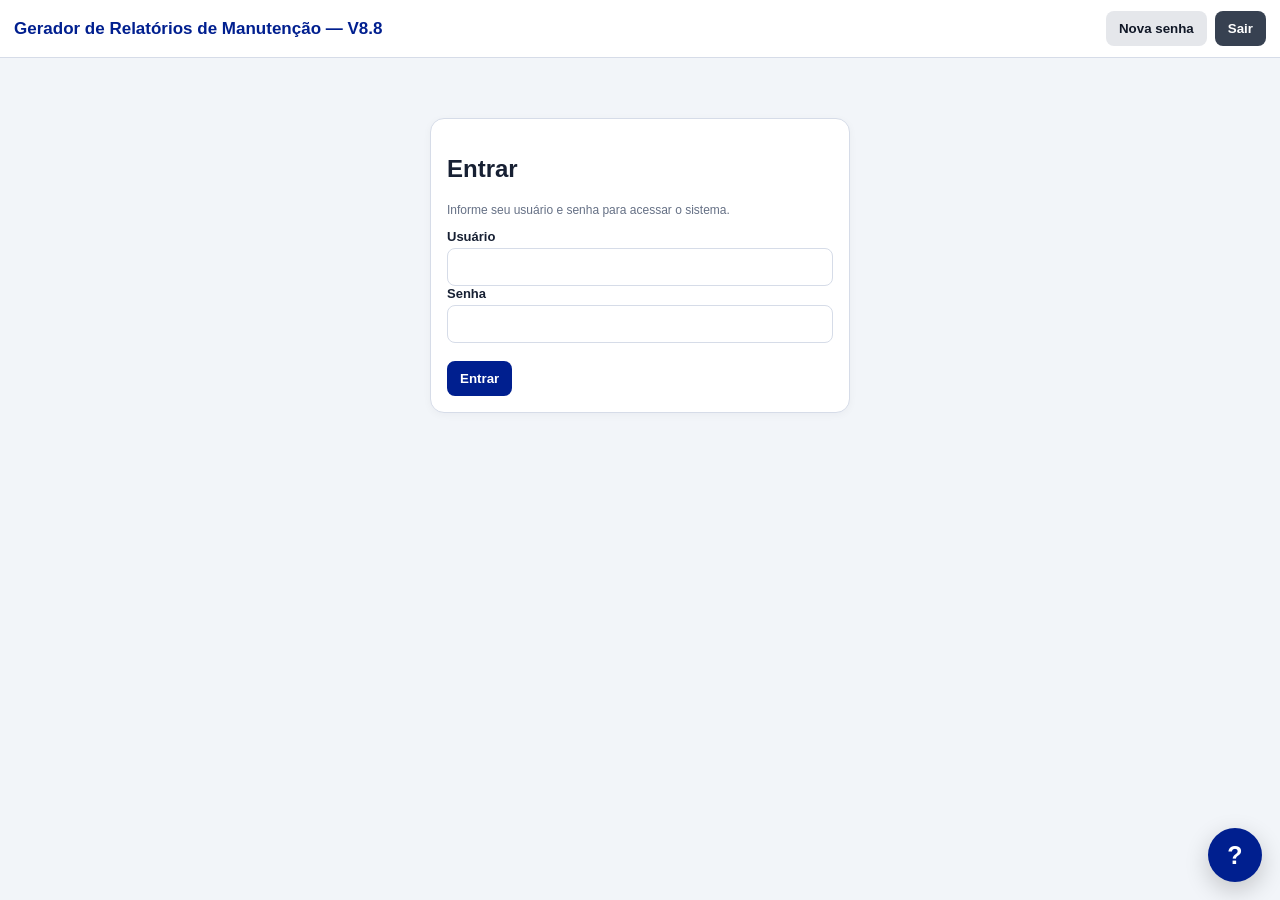
==== commit 07990084: "Add files via upload" ====
--- a/index.html
+++ b/index.html
@@ -3,12 +3,12 @@
 <head>
 <meta charset="UTF-8">
 <meta name="viewport" content="width=device-width, initial-scale=1.0">
-<title>Gerador de Relatórios de Manutenção - V8.6</title>
+<title>Gerador de Relatórios de Manutenção - V8.8</title>
 <link rel="stylesheet" href="css/style.css">
 </head>
 <body>
-<header><h1>Gerador de Relatórios de Manutenção — V8.6</h1><div class="topActions"><span id="userInfo" class="small"></span><button class="light" onclick="changeMyPassword()">Nova senha</button><button class="secondary" onclick="logout()">Sair</button></div></header>
-<div id="loginScreen" class="login card"><h2>Entrar</h2><p class="small">Usuário inicial: <b>admin</b> | Senha: <b>1234</b></p><label>Usuário</label><input id="loginUser"><label>Senha</label><input id="loginPass" type="password"><br><br><button onclick="login()">Entrar</button></div>
+<header><h1>Gerador de Relatórios de Manutenção — V8.8</h1><div class="topActions"><span id="userInfo" class="small"></span><button class="light" onclick="changeMyPassword()">Nova senha</button><button class="secondary" onclick="logout()">Sair</button></div></header>
+<div id="loginScreen" class="login card"><h2>Entrar</h2><p class="small">Informe seu usuário e senha para acessar o sistema.</p><label>Usuário</label><input id="loginUser"><label>Senha</label><input id="loginPass" type="password"><br><br><button onclick="login()">Entrar</button></div>
 <div id="app" class="container hidden">
 <div class="nav"><button onclick="showTab('dashboard')">Dashboard</button><button onclick="startNewReport()">Novo Relatório</button><button onclick="showTab('historico')">Histórico</button><button id="navEquip" onclick="showTab('equipamentos')">Equipamentos</button><button id="navAprov" onclick="showTab('aprovacoes')">Aprovações</button><button class="adminOnly" onclick="showTab('usuarios')">Usuários</button><button class="adminOnly" onclick="showTab('config')">Configurações</button></div>
 <section id="tab-dashboard" class="tab card"><h2>Dashboard</h2><div class="kpiGrid"><div class="kpi"><div id="kpiMes" class="num">0</div><div class="txt">Relatórios do mês</div></div><div class="kpi"><div id="kpiPend" class="num">0</div><div class="txt">Aguardando aprovação</div></div><div class="kpi"><div id="kpiOk" class="num">0</div><div class="txt">Aprovados</div></div><div class="kpi"><div id="kpiEqp" class="num">0</div><div class="txt">Equipamentos</div></div></div></section>
@@ -117,6 +117,7 @@
 <script src="https://cdnjs.cloudflare.com/ajax/libs/xlsx/0.18.5/xlsx.full.min.js"></script>
 <script src="js/utils.js"></script>
 <script src="js/pdf-styles.js"></script>
+<script src="js/pdf-layout.js"></script>
 <script src="js/help.js"></script>
 <script src="js/app.js"></script>
 
--- a/css/style.css
+++ b/css/style.css
@@ -841,3 +841,11 @@
 .fieldHelpPopup{position:fixed;right:18px;bottom:82px;z-index:10005;width:min(420px,calc(100vw - 24px));background:#fff;border:1px solid #cbd5e1;border-radius:14px;box-shadow:0 12px 45px #0005;padding:14px}.fieldHelpPopup.hidden{display:none!important}.fieldHelpHead{display:flex;justify-content:space-between;align-items:center;gap:10px;margin-bottom:8px}.fieldHelpHead b{color:#001f8f}
 .configHelpBanner{margin:8px 0 16px;padding:10px 12px;border-left:4px solid #001f8f;background:#eef3ff;border-radius:8px;color:#1e3a8a;font-size:13px}
 @media(max-width:700px){.helpPanel{padding:13px}.helpTabs button{flex:1 1 130px}.fieldHelpPopup{left:12px;right:12px;width:auto}}
+
+/* V8.7 — orientação de campos obrigatórios */
+.requiredAttention{
+  outline:3px solid #f59e0b!important;
+  outline-offset:2px;
+  box-shadow:0 0 0 5px rgba(245,158,11,.18)!important;
+  transition:box-shadow .2s ease,outline .2s ease;
+}
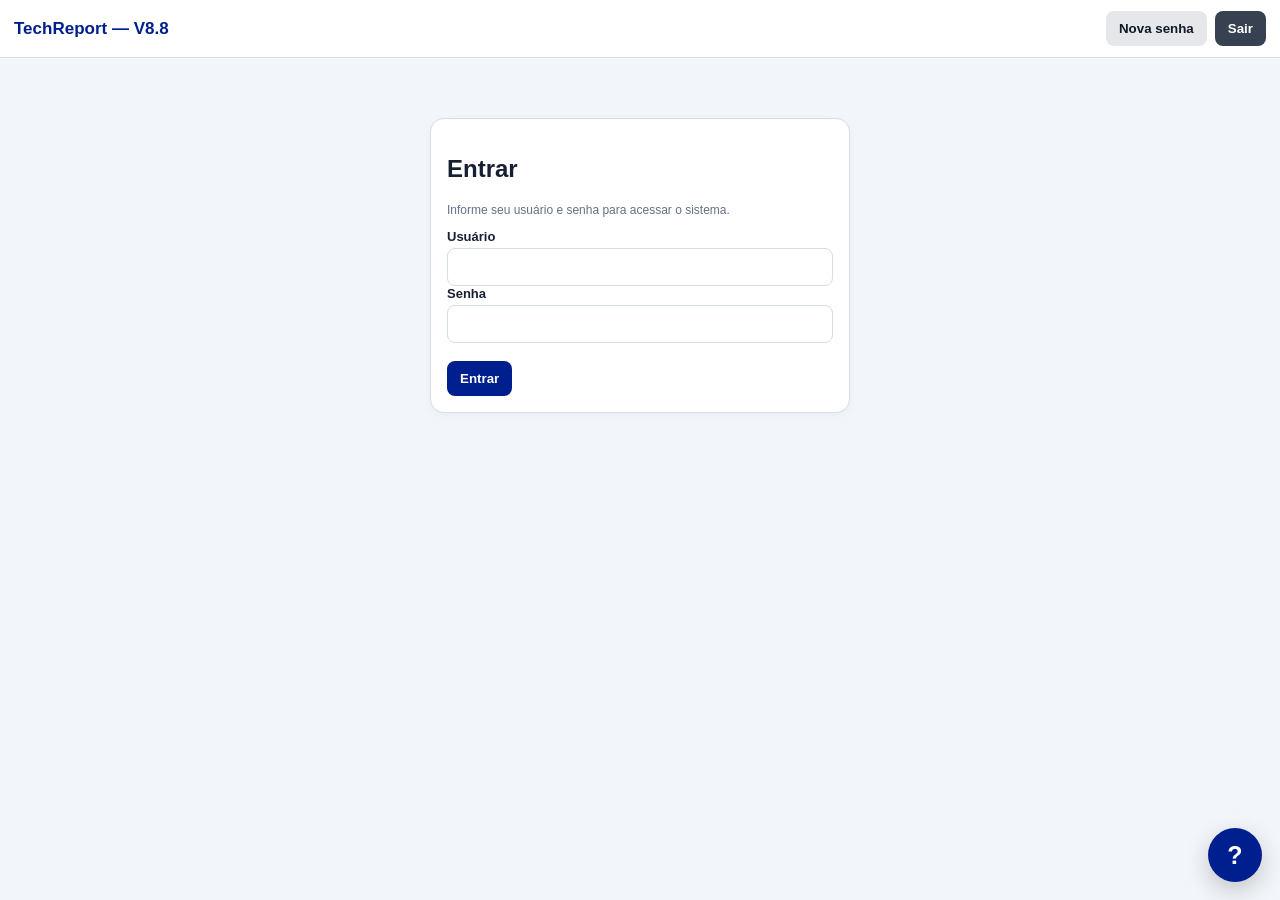
==== commit 0919f785: "Add files via upload" ====
--- a/index.html
+++ b/index.html
@@ -3,11 +3,21 @@
 <head>
 <meta charset="UTF-8">
 <meta name="viewport" content="width=device-width, initial-scale=1.0">
-<title>Gerador de Relatórios de Manutenção - V8.8</title>
+<title>TechReport</title>
 <link rel="stylesheet" href="css/style.css">
+
+<link rel="manifest" href="manifest.webmanifest">
+<meta name="theme-color" content="#06111f">
+<meta name="application-name" content="TechReport">
+<meta name="apple-mobile-web-app-capable" content="yes">
+<meta name="apple-mobile-web-app-title" content="TechReport">
+<meta name="apple-mobile-web-app-status-bar-style" content="black-translucent">
+<link rel="icon" type="image/png" sizes="192x192" href="icons/icon-192.png">
+<link rel="apple-touch-icon" href="icons/apple-touch-icon.png">
+
 </head>
 <body>
-<header><h1>Gerador de Relatórios de Manutenção — V8.8</h1><div class="topActions"><span id="userInfo" class="small"></span><button class="light" onclick="changeMyPassword()">Nova senha</button><button class="secondary" onclick="logout()">Sair</button></div></header>
+<header><h1>TechReport — V8.8</h1><div class="topActions"><span id="userInfo" class="small"></span><button class="light" onclick="changeMyPassword()">Nova senha</button><button class="secondary" onclick="logout()">Sair</button></div></header>
 <div id="loginScreen" class="login card"><h2>Entrar</h2><p class="small">Informe seu usuário e senha para acessar o sistema.</p><label>Usuário</label><input id="loginUser"><label>Senha</label><input id="loginPass" type="password"><br><br><button onclick="login()">Entrar</button></div>
 <div id="app" class="container hidden">
 <div class="nav"><button onclick="showTab('dashboard')">Dashboard</button><button onclick="startNewReport()">Novo Relatório</button><button onclick="showTab('historico')">Histórico</button><button id="navEquip" onclick="showTab('equipamentos')">Equipamentos</button><button id="navAprov" onclick="showTab('aprovacoes')">Aprovações</button><button class="adminOnly" onclick="showTab('usuarios')">Usuários</button><button class="adminOnly" onclick="showTab('config')">Configurações</button></div>
@@ -181,5 +191,15 @@
   <div id="fieldHelpText"></div>
 </div>
 
+
+<script>
+if ('serviceWorker' in navigator) {
+  window.addEventListener('load', () => {
+    navigator.serviceWorker.register('./service-worker.js')
+      .catch(err => console.warn('Service Worker:', err));
+  });
+}
+</script>
+
 </body>
 </html>
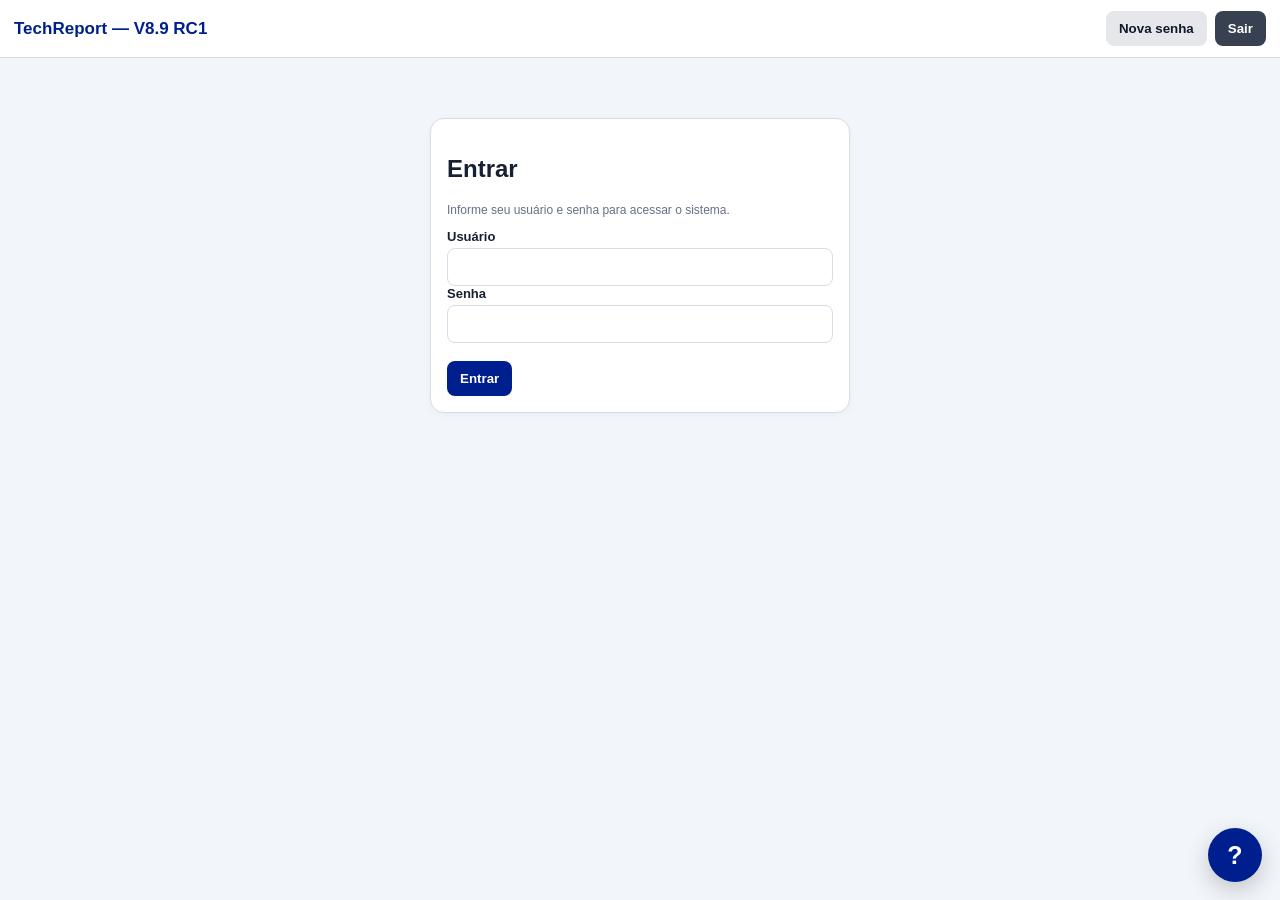
==== commit bf254a9c: "Add files via upload Atualização V8.9 RC1 - IndexedDB" ====
--- a/index.html
+++ b/index.html
@@ -17,7 +17,7 @@
 
 </head>
 <body>
-<header><h1>TechReport — V8.8</h1><div class="topActions"><span id="userInfo" class="small"></span><button class="light" onclick="changeMyPassword()">Nova senha</button><button class="secondary" onclick="logout()">Sair</button></div></header>
+<header><h1>TechReport — V8.9 RC1</h1><div class="topActions"><span id="userInfo" class="small"></span><button class="light" onclick="changeMyPassword()">Nova senha</button><button class="secondary" onclick="logout()">Sair</button></div></header>
 <div id="loginScreen" class="login card"><h2>Entrar</h2><p class="small">Informe seu usuário e senha para acessar o sistema.</p><label>Usuário</label><input id="loginUser"><label>Senha</label><input id="loginPass" type="password"><br><br><button onclick="login()">Entrar</button></div>
 <div id="app" class="container hidden">
 <div class="nav"><button onclick="showTab('dashboard')">Dashboard</button><button onclick="startNewReport()">Novo Relatório</button><button onclick="showTab('historico')">Histórico</button><button id="navEquip" onclick="showTab('equipamentos')">Equipamentos</button><button id="navAprov" onclick="showTab('aprovacoes')">Aprovações</button><button class="adminOnly" onclick="showTab('usuarios')">Usuários</button><button class="adminOnly" onclick="showTab('config')">Configurações</button></div>
@@ -40,7 +40,7 @@
 <div id="sapDescriptionField" class="sapOptional"><label>Descrição longa</label><textarea id="descricaoLonga" placeholder="Preenchida automaticamente pela planilha ou manualmente"></textarea></div>
 <div><label>OM / OS</label><input id="om"></div>
 </div><h3>Executantes</h3><p class="small">Adicione os participantes. A assinatura fica na própria linha e abre em tela cheia.</p><button class="light" onclick="addExecutorRow()">➕ Adicionar executante</button><br><br><div class="tableWrap"><table class="table"><thead><tr><th>Participante</th><th>Matrícula</th><th>Cargo</th><th>Assinatura</th><th></th></tr></thead><tbody id="executorsBody"></tbody></table></div><h3>Informações técnicas</h3><div id="typeFieldsArea"></div><label>Problemas identificados</label><textarea id="problemas"></textarea><label>Possíveis causas</label><textarea id="causas"></textarea><label>Ações executadas</label><textarea id="acoes"></textarea><label>Observações finais</label><textarea id="obs"></textarea><div id="customFieldsArea"></div><h3>Fotos com comentários</h3><input id="photoInput" type="file" accept="image/*" multiple onchange="addPhotos(event)"><div id="photoList" class="photo-grid"></div><br><div class="topActions"><button onclick="saveDraft()">Salvar rascunho</button><button id="submitApprovalButton" class="warn" onclick="submitForApproval()">Enviar para aprovação</button><button class="secondary" onclick="generatePDF()">Gerar PDF / Imprimir</button><button class="light" onclick="sendEmail()">E-mail</button><button class="light" onclick="shareWhatsApp()">WhatsApp</button></div></section>
-<section id="tab-historico" class="tab card hidden"><h2>Histórico</h2><div class="statusQuickFilters"><button class="light" onclick="setHistoryStatusFilter('')">Todos</button><button class="light" onclick="setHistoryStatusFilter('Em elaboração')">Em elaboração</button><button class="light" onclick="setHistoryStatusFilter('Aguardando aprovação')">Aguardando aprovação</button><button class="light" onclick="setHistoryStatusFilter('Correção solicitada')">Correção solicitada</button><button class="light" onclick="setHistoryStatusFilter('Aprovado')">Aprovado</button><button class="light" onclick="setHistoryStatusFilter('Reprovado')">Reprovado</button></div><div class="grid3"><div><label>Pesquisar</label><input id="searchTerm" placeholder="Nº do relatório, TAG, nº de série, equipamento ou executante..." oninput="renderHistory()"></div><div><label>Status</label><select id="filterStatus" onchange="renderHistory()"><option value="">Todos</option><option>Em elaboração</option><option>Aguardando aprovação</option><option>Correção solicitada</option><option>Aprovado</option><option>Reprovado</option></select></div><div><label>Tipo</label><select id="filterType" onchange="renderHistory()"><option value="">Todos</option><option>Preventiva</option><option>Corretiva</option><option>Preditiva</option><option>Inspeção</option><option>Teste</option><option>Emergencial</option></select></div></div><br><div class="tableWrap"><table class="table"><thead><tr><th>Nº</th><th>Data</th><th>TAG</th><th>Equipamento</th><th>Executantes</th><th>Status</th><th>Ações</th></tr></thead><tbody id="historyBody"></tbody></table></div></section>
+<section id="tab-historico" class="tab card hidden"><h2>Histórico</h2><div id="reportTools" hidden><p id="reportUsage" class="small"></p><button class="danger" onclick="trashReports(selectedReports())">Excluir selecionados</button> <button class="light" onclick="downloadReportBackup()">Backup dos relatórios</button> <button class="light" onclick="document.getElementById('reportBackupInput').click()">Importar backup</button><input id="reportBackupInput" type="file" accept=".json" hidden onchange="restoreReportBackup(this)"><details><summary>Lixeira (<span id="trashCount">0</span>)</summary><div id="trashList"></div><button class="danger smallBtn" onclick="purgeTrash(reportState.trash.map(r=>r.id))">Esvaziar lixeira</button></details></div><div class="statusQuickFilters"><button class="light" onclick="setHistoryStatusFilter('')">Todos</button><button class="light" onclick="setHistoryStatusFilter('Em elaboração')">Em elaboração</button><button class="light" onclick="setHistoryStatusFilter('Aguardando aprovação')">Aguardando aprovação</button><button class="light" onclick="setHistoryStatusFilter('Correção solicitada')">Correção solicitada</button><button class="light" onclick="setHistoryStatusFilter('Aprovado')">Aprovado</button><button class="light" onclick="setHistoryStatusFilter('Reprovado')">Reprovado</button></div><div class="grid3"><div><label>Pesquisar</label><input id="searchTerm" placeholder="Nº do relatório, TAG, nº de série, equipamento ou executante..." oninput="renderHistory()"></div><div><label>Status</label><select id="filterStatus" onchange="renderHistory()"><option value="">Todos</option><option>Em elaboração</option><option>Aguardando aprovação</option><option>Correção solicitada</option><option>Aprovado</option><option>Reprovado</option></select></div><div><label>Tipo</label><select id="filterType" onchange="renderHistory()"><option value="">Todos</option><option>Preventiva</option><option>Corretiva</option><option>Preditiva</option><option>Inspeção</option><option>Teste</option><option>Emergencial</option></select></div></div><br><div class="tableWrap"><table class="table"><thead><tr><th>Nº</th><th>Data</th><th>TAG</th><th>Equipamento</th><th>Executantes</th><th>Status</th><th>Ações</th></tr></thead><tbody id="historyBody"></tbody></table></div></section>
 <section id="tab-equipamentos" class="tab card hidden"><h2>Equipamentos</h2><div class="grid3">
 <div><label>TAG</label><input id="eqTag"></div>
 <div><label>Nome do equipamento</label><input id="eqNome"></div>
@@ -125,6 +125,7 @@
 <section id="printArea" class="card hidden"></section></div>
 <div id="signatureModal" class="modal hidden"><div class="modalBox"><div class="modalHead"><b id="sigTitle">Assinatura</b><button class="light" onclick="closeSignatureModal()">Fechar</button></div><div class="modalBody"><canvas id="signatureCanvas"></canvas></div><div class="modalFoot"><button class="danger" onclick="clearModalSignature()">Limpar</button><button class="ok" onclick="saveModalSignature()">Salvar assinatura</button></div></div></div>
 <script src="https://cdnjs.cloudflare.com/ajax/libs/xlsx/0.18.5/xlsx.full.min.js"></script>
+<script src="js/report-storage.js"></script>
 <script src="js/utils.js"></script>
 <script src="js/pdf-styles.js"></script>
 <script src="js/pdf-layout.js"></script>
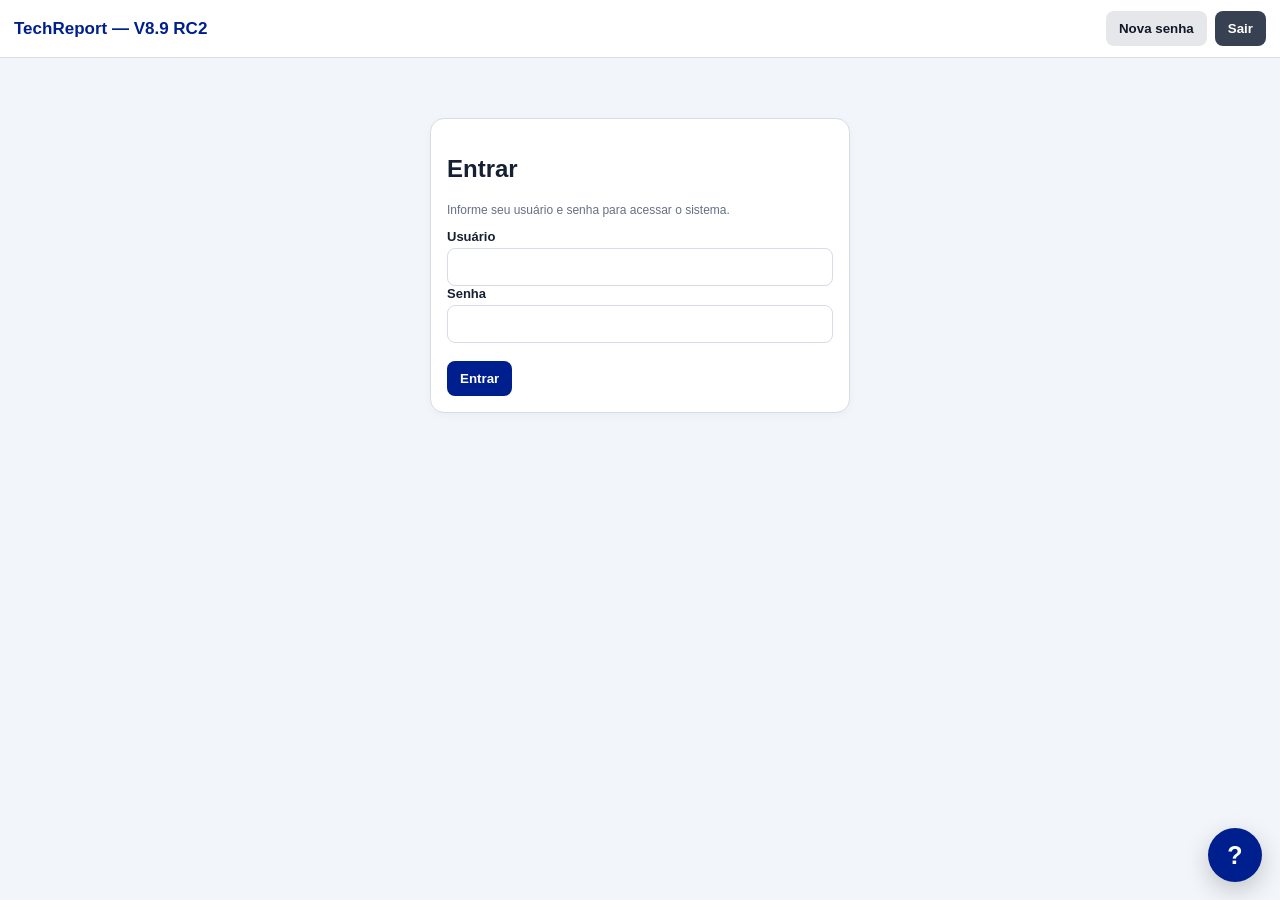
==== commit 20bbca23: "Add files via upload" ====
--- a/index.html
+++ b/index.html
@@ -17,7 +17,7 @@
 
 </head>
 <body>
-<header><h1>TechReport — V8.9 RC1</h1><div class="topActions"><span id="userInfo" class="small"></span><button class="light" onclick="changeMyPassword()">Nova senha</button><button class="secondary" onclick="logout()">Sair</button></div></header>
+<header><h1>TechReport — V8.9 RC2</h1><span id="trConnection" style="font-size:11px;white-space:nowrap"></span><div class="topActions"><span id="userInfo" class="small"></span><button class="light" onclick="changeMyPassword()">Nova senha</button><button class="secondary" onclick="logout()">Sair</button></div></header>
 <div id="loginScreen" class="login card"><h2>Entrar</h2><p class="small">Informe seu usuário e senha para acessar o sistema.</p><label>Usuário</label><input id="loginUser"><label>Senha</label><input id="loginPass" type="password"><br><br><button onclick="login()">Entrar</button></div>
 <div id="app" class="container hidden">
 <div class="nav"><button onclick="showTab('dashboard')">Dashboard</button><button onclick="startNewReport()">Novo Relatório</button><button onclick="showTab('historico')">Histórico</button><button id="navEquip" onclick="showTab('equipamentos')">Equipamentos</button><button id="navAprov" onclick="showTab('aprovacoes')">Aprovações</button><button class="adminOnly" onclick="showTab('usuarios')">Usuários</button><button class="adminOnly" onclick="showTab('config')">Configurações</button></div>
@@ -39,7 +39,7 @@
 <div id="sapCodeField" class="sapOptional"><label>Código SAP</label><input id="codigoSap" autocomplete="off" placeholder="Digite o código" oninput="lookupSapDescription()"></div>
 <div id="sapDescriptionField" class="sapOptional"><label>Descrição longa</label><textarea id="descricaoLonga" placeholder="Preenchida automaticamente pela planilha ou manualmente"></textarea></div>
 <div><label>OM / OS</label><input id="om"></div>
-</div><h3>Executantes</h3><p class="small">Adicione os participantes. A assinatura fica na própria linha e abre em tela cheia.</p><button class="light" onclick="addExecutorRow()">➕ Adicionar executante</button><br><br><div class="tableWrap"><table class="table"><thead><tr><th>Participante</th><th>Matrícula</th><th>Cargo</th><th>Assinatura</th><th></th></tr></thead><tbody id="executorsBody"></tbody></table></div><h3>Informações técnicas</h3><div id="typeFieldsArea"></div><label>Problemas identificados</label><textarea id="problemas"></textarea><label>Possíveis causas</label><textarea id="causas"></textarea><label>Ações executadas</label><textarea id="acoes"></textarea><label>Observações finais</label><textarea id="obs"></textarea><div id="customFieldsArea"></div><h3>Fotos com comentários</h3><input id="photoInput" type="file" accept="image/*" multiple onchange="addPhotos(event)"><div id="photoList" class="photo-grid"></div><br><div class="topActions"><button onclick="saveDraft()">Salvar rascunho</button><button id="submitApprovalButton" class="warn" onclick="submitForApproval()">Enviar para aprovação</button><button class="secondary" onclick="generatePDF()">Gerar PDF / Imprimir</button><button class="light" onclick="sendEmail()">E-mail</button><button class="light" onclick="shareWhatsApp()">WhatsApp</button></div></section>
+</div><h3>Executantes</h3><p class="small">Adicione os participantes. A assinatura fica na própria linha e abre em tela cheia.</p><button class="light" onclick="addExecutorRow()">➕ Adicionar executante</button><br><br><div class="tableWrap"><table class="table"><thead><tr><th>Participante</th><th>Matrícula</th><th>Cargo</th><th>Assinatura</th><th></th></tr></thead><tbody id="executorsBody"></tbody></table></div><h3>Informações técnicas</h3><div id="typeFieldsArea"></div><label>Problemas identificados</label><textarea id="problemas"></textarea><label>Possíveis causas</label><textarea id="causas"></textarea><label>Ações executadas</label><textarea id="acoes"></textarea><label>Observações finais</label><textarea id="obs"></textarea><div id="customFieldsArea"></div><h3>Fotos com comentários</h3><input id="photoInput" type="file" accept="image/*" multiple onchange="addPhotos(event)"><div id="photoList" class="photo-grid"></div><br><div class="topActions"><button onclick="saveDraft()">Salvar rascunho</button><button id="submitApprovalButton" class="warn" onclick="submitForApproval()">Enviar para aprovação</button><button class="secondary" onclick="saveDirectPDF()">Salvar PDF</button><button class="light" onclick="generatePDF()">Imprimir relatório</button><button class="light" onclick="sendEmail()">E-mail</button><button class="light" onclick="shareWhatsApp()">WhatsApp</button></div></section>
 <section id="tab-historico" class="tab card hidden"><h2>Histórico</h2><div id="reportTools" hidden><p id="reportUsage" class="small"></p><button class="danger" onclick="trashReports(selectedReports())">Excluir selecionados</button> <button class="light" onclick="downloadReportBackup()">Backup dos relatórios</button> <button class="light" onclick="document.getElementById('reportBackupInput').click()">Importar backup</button><input id="reportBackupInput" type="file" accept=".json" hidden onchange="restoreReportBackup(this)"><details><summary>Lixeira (<span id="trashCount">0</span>)</summary><div id="trashList"></div><button class="danger smallBtn" onclick="purgeTrash(reportState.trash.map(r=>r.id))">Esvaziar lixeira</button></details></div><div class="statusQuickFilters"><button class="light" onclick="setHistoryStatusFilter('')">Todos</button><button class="light" onclick="setHistoryStatusFilter('Em elaboração')">Em elaboração</button><button class="light" onclick="setHistoryStatusFilter('Aguardando aprovação')">Aguardando aprovação</button><button class="light" onclick="setHistoryStatusFilter('Correção solicitada')">Correção solicitada</button><button class="light" onclick="setHistoryStatusFilter('Aprovado')">Aprovado</button><button class="light" onclick="setHistoryStatusFilter('Reprovado')">Reprovado</button></div><div class="grid3"><div><label>Pesquisar</label><input id="searchTerm" placeholder="Nº do relatório, TAG, nº de série, equipamento ou executante..." oninput="renderHistory()"></div><div><label>Status</label><select id="filterStatus" onchange="renderHistory()"><option value="">Todos</option><option>Em elaboração</option><option>Aguardando aprovação</option><option>Correção solicitada</option><option>Aprovado</option><option>Reprovado</option></select></div><div><label>Tipo</label><select id="filterType" onchange="renderHistory()"><option value="">Todos</option><option>Preventiva</option><option>Corretiva</option><option>Preditiva</option><option>Inspeção</option><option>Teste</option><option>Emergencial</option></select></div></div><br><div class="tableWrap"><table class="table"><thead><tr><th>Nº</th><th>Data</th><th>TAG</th><th>Equipamento</th><th>Executantes</th><th>Status</th><th>Ações</th></tr></thead><tbody id="historyBody"></tbody></table></div></section>
 <section id="tab-equipamentos" class="tab card hidden"><h2>Equipamentos</h2><div class="grid3">
 <div><label>TAG</label><input id="eqTag"></div>
@@ -53,7 +53,7 @@
 </div><br><button onclick="addEquipment()">Cadastrar equipamento</button><br><br><div class="tableWrap"><table class="table"><thead><tr><th>TAG</th><th>Nº série</th><th>Equipamento</th><th>Área</th><th>Fabricante</th><th>Modelo</th><th>QR Code</th><th></th></tr></thead><tbody id="equipBody"></tbody></table></div></section>
 <section id="tab-aprovacoes" class="tab card hidden"><h2>Aprovações Pendentes</h2><div id="approvalList"></div></section>
 <section id="tab-usuarios" class="tab card hidden"><h2>Usuários</h2><div class="grid3"><div><label>Login</label><input id="uLogin"></div><div><label>Senha</label><input id="uSenha" type="password"></div><div><label>Nível</label><select id="uNivel"><option>Executante</option><option>Gestor</option><option>Administrador</option></select></div><div><label>Nome</label><input id="uNome"></div><div><label>Matrícula</label><input id="uMatricula"></div><div><label>Cargo</label><input id="uCargo"></div><div><label>E-mail</label><input id="uEmail"></div></div><br><button onclick="addUser()">Adicionar usuário</button><br><br><div class="tableWrap"><table class="table"><thead><tr><th>Login</th><th>Nome</th><th>Matrícula</th><th>Cargo</th><th>Nível</th><th>Ações</th></tr></thead><tbody id="usersBody"></tbody></table></div></section>
-<section id="tab-config" class="tab card hidden"><h2>Configurações</h2><div class="configHelpBanner"><b>Ajuda para configurar:</b> use os botões <b>?</b> ao lado dos campos ou o botão azul no canto inferior da tela.</div><div class="grid"><div><label>Nome da empresa</label><input id="empNome"></div><div><label>Setor / Oficina</label><input id="empSetor"></div><div><label>Endereço / Unidade</label><input id="empEndereco" placeholder="Opcional"></div><div><label>E-mail do gestor</label><input id="empEmail"></div><div><label>Responsável técnico / gestor</label><input id="empGestor"></div><div><label>Cargo / matrícula do gestor</label><input id="empGestorCargo"></div><div><label>Logo</label><input id="empLogoFile" type="file" accept="image/*" onchange="loadLogo(event)"><br><img id="empLogoPreview" class="logoPreview"></div></div><br><button onclick="saveCompany()">Salvar empresa</button><hr><h3>Módulos configuráveis</h3><div class="grid3" id="modulesArea"></div><br><button onclick="saveModules()">Salvar módulos</button>
+<section id="tab-config" class="tab card hidden"><h2>Configurações</h2><h3>Armazenamento de PDF</h3><p id="pdfFolder">Downloads (padrão do navegador)</p><button onclick="TRPDF.choose()">Escolher pasta (quando suportado)</button><p><label><input type="checkbox" id="pdfYear" onchange="TRPDF.saveSettings()"> Organizar por ano</label><label><input type="checkbox" id="pdfMonth" onchange="TRPDF.saveSettings()"> Organizar por mês</label></p><p class="small">Subpastas somente com pasta autorizada nesta sessão.</p><div class="configHelpBanner"><b>Ajuda para configurar:</b> use os botões <b>?</b> ao lado dos campos ou o botão azul no canto inferior da tela.</div><div class="grid"><div><label>Nome da empresa</label><input id="empNome"></div><div><label>Setor / Oficina</label><input id="empSetor"></div><div><label>Endereço / Unidade</label><input id="empEndereco" placeholder="Opcional"></div><div><label>E-mail do gestor</label><input id="empEmail"></div><div><label>Responsável técnico / gestor</label><input id="empGestor"></div><div><label>Cargo / matrícula do gestor</label><input id="empGestorCargo"></div><div><label>Logo</label><input id="empLogoFile" type="file" accept="image/*" onchange="loadLogo(event)"><br><img id="empLogoPreview" class="logoPreview"></div></div><br><button onclick="saveCompany()">Salvar empresa</button><hr><h3>Módulos configuráveis</h3><div class="grid3" id="modulesArea"></div><br><button onclick="saveModules()">Salvar módulos</button>
 
 <hr>
 <h3>Numeração dos relatórios</h3>
@@ -130,7 +130,7 @@
 <script src="js/pdf-styles.js"></script>
 <script src="js/pdf-layout.js"></script>
 <script src="js/help.js"></script>
-<script src="js/app.js"></script>
+<script src="js/direct-pdf.js"></script><script src="js/app.js"></script><script src="js/connection.js"></script>
 
 <button id="helpFab" class="helpFab" type="button" title="Ajuda">?</button>
 <div id="helpOverlay" class="helpOverlay hidden">
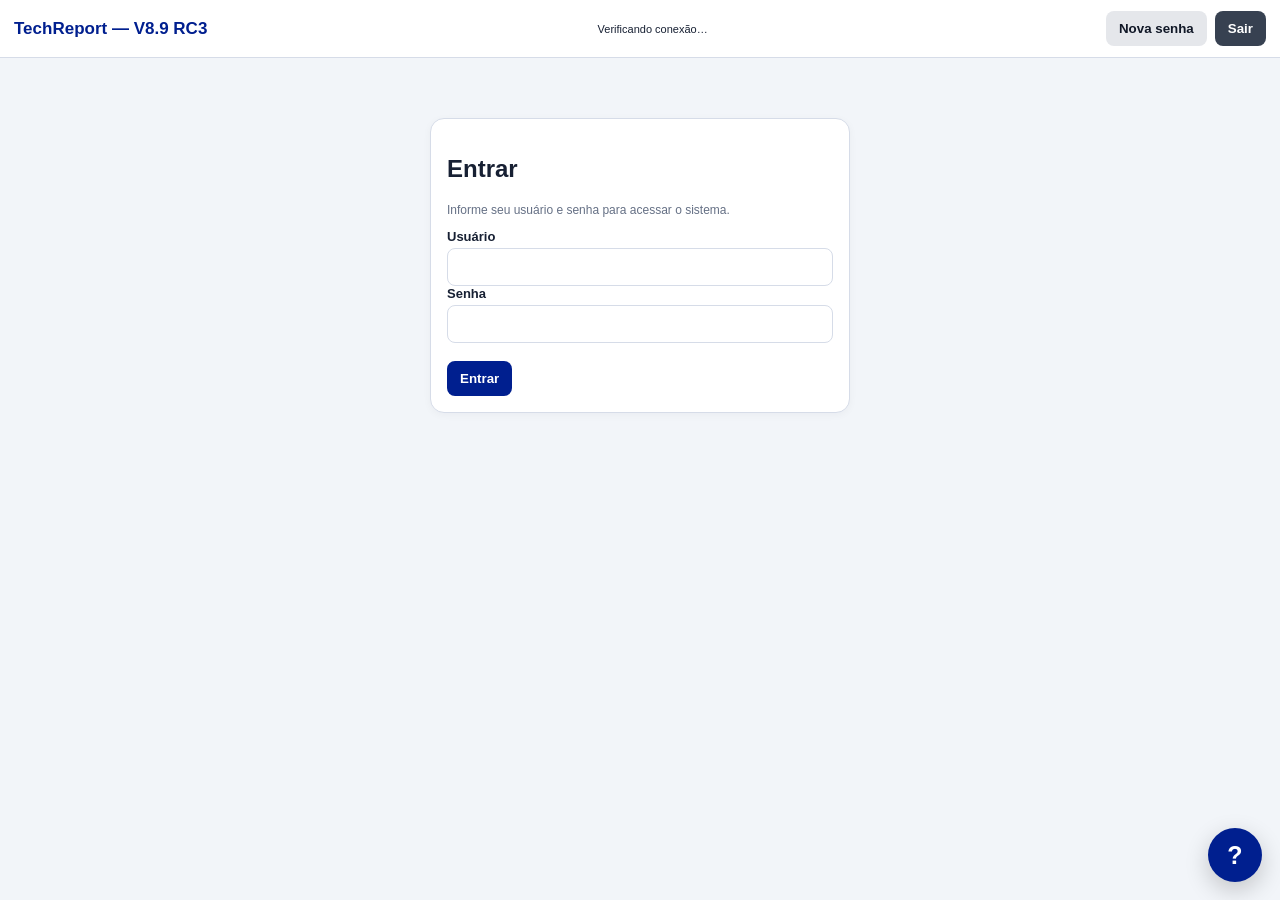
==== commit 24b4d6d0: "Add files via upload" ====
--- a/index.html
+++ b/index.html
@@ -4,7 +4,7 @@
 <meta charset="UTF-8">
 <meta name="viewport" content="width=device-width, initial-scale=1.0">
 <title>TechReport</title>
-<link rel="stylesheet" href="css/style.css">
+<link rel="stylesheet" href="css/style.css?v=89rc3">
 
 <link rel="manifest" href="manifest.webmanifest">
 <meta name="theme-color" content="#06111f">
@@ -17,7 +17,7 @@
 
 </head>
 <body>
-<header><h1>TechReport — V8.9 RC2</h1><span id="trConnection" style="font-size:11px;white-space:nowrap"></span><div class="topActions"><span id="userInfo" class="small"></span><button class="light" onclick="changeMyPassword()">Nova senha</button><button class="secondary" onclick="logout()">Sair</button></div></header>
+<header><h1>TechReport — V8.9 RC3</h1><span id="trConnection" style="display:block;font-size:11px;white-space:normal">Verificando conexão…</span><div class="topActions"><span id="userInfo" class="small"></span><button class="light" onclick="changeMyPassword()">Nova senha</button><button class="secondary" onclick="logout()">Sair</button></div></header>
 <div id="loginScreen" class="login card"><h2>Entrar</h2><p class="small">Informe seu usuário e senha para acessar o sistema.</p><label>Usuário</label><input id="loginUser"><label>Senha</label><input id="loginPass" type="password"><br><br><button onclick="login()">Entrar</button></div>
 <div id="app" class="container hidden">
 <div class="nav"><button onclick="showTab('dashboard')">Dashboard</button><button onclick="startNewReport()">Novo Relatório</button><button onclick="showTab('historico')">Histórico</button><button id="navEquip" onclick="showTab('equipamentos')">Equipamentos</button><button id="navAprov" onclick="showTab('aprovacoes')">Aprovações</button><button class="adminOnly" onclick="showTab('usuarios')">Usuários</button><button class="adminOnly" onclick="showTab('config')">Configurações</button></div>
@@ -39,7 +39,7 @@
 <div id="sapCodeField" class="sapOptional"><label>Código SAP</label><input id="codigoSap" autocomplete="off" placeholder="Digite o código" oninput="lookupSapDescription()"></div>
 <div id="sapDescriptionField" class="sapOptional"><label>Descrição longa</label><textarea id="descricaoLonga" placeholder="Preenchida automaticamente pela planilha ou manualmente"></textarea></div>
 <div><label>OM / OS</label><input id="om"></div>
-</div><h3>Executantes</h3><p class="small">Adicione os participantes. A assinatura fica na própria linha e abre em tela cheia.</p><button class="light" onclick="addExecutorRow()">➕ Adicionar executante</button><br><br><div class="tableWrap"><table class="table"><thead><tr><th>Participante</th><th>Matrícula</th><th>Cargo</th><th>Assinatura</th><th></th></tr></thead><tbody id="executorsBody"></tbody></table></div><h3>Informações técnicas</h3><div id="typeFieldsArea"></div><label>Problemas identificados</label><textarea id="problemas"></textarea><label>Possíveis causas</label><textarea id="causas"></textarea><label>Ações executadas</label><textarea id="acoes"></textarea><label>Observações finais</label><textarea id="obs"></textarea><div id="customFieldsArea"></div><h3>Fotos com comentários</h3><input id="photoInput" type="file" accept="image/*" multiple onchange="addPhotos(event)"><div id="photoList" class="photo-grid"></div><br><div class="topActions"><button onclick="saveDraft()">Salvar rascunho</button><button id="submitApprovalButton" class="warn" onclick="submitForApproval()">Enviar para aprovação</button><button class="secondary" onclick="saveDirectPDF()">Salvar PDF</button><button class="light" onclick="generatePDF()">Imprimir relatório</button><button class="light" onclick="sendEmail()">E-mail</button><button class="light" onclick="shareWhatsApp()">WhatsApp</button></div></section>
+</div><h3>Executantes</h3><p class="small">Adicione os participantes. A assinatura fica na própria linha e abre em tela cheia.</p><button class="light" onclick="addExecutorRow()">➕ Adicionar executante</button><br><br><div class="tableWrap"><table class="table"><thead><tr><th>Participante</th><th>Matrícula</th><th>Cargo</th><th>Assinatura</th><th></th></tr></thead><tbody id="executorsBody"></tbody></table></div><h3>Informações técnicas</h3><div id="typeFieldsArea"></div><label>Problemas identificados</label><textarea id="problemas"></textarea><label>Possíveis causas</label><textarea id="causas"></textarea><label>Ações executadas</label><textarea id="acoes"></textarea><label>Observações finais</label><textarea id="obs"></textarea><div id="customFieldsArea"></div><h3>Fotos com comentários</h3><input id="photoInput" type="file" accept="image/*" multiple onchange="addPhotos(event)"><div id="photoList" class="photo-grid"></div><br><div class="topActions"><button onclick="saveDraft()">Salvar rascunho</button><button id="submitApprovalButton" class="warn" onclick="submitForApproval()">Enviar para aprovação</button><button class="secondary" onclick="generatePDF()">Visualizar PDF</button><button class="light" onclick="sendEmail()">E-mail</button><button class="light" onclick="shareWhatsApp()">WhatsApp</button></div></section>
 <section id="tab-historico" class="tab card hidden"><h2>Histórico</h2><div id="reportTools" hidden><p id="reportUsage" class="small"></p><button class="danger" onclick="trashReports(selectedReports())">Excluir selecionados</button> <button class="light" onclick="downloadReportBackup()">Backup dos relatórios</button> <button class="light" onclick="document.getElementById('reportBackupInput').click()">Importar backup</button><input id="reportBackupInput" type="file" accept=".json" hidden onchange="restoreReportBackup(this)"><details><summary>Lixeira (<span id="trashCount">0</span>)</summary><div id="trashList"></div><button class="danger smallBtn" onclick="purgeTrash(reportState.trash.map(r=>r.id))">Esvaziar lixeira</button></details></div><div class="statusQuickFilters"><button class="light" onclick="setHistoryStatusFilter('')">Todos</button><button class="light" onclick="setHistoryStatusFilter('Em elaboração')">Em elaboração</button><button class="light" onclick="setHistoryStatusFilter('Aguardando aprovação')">Aguardando aprovação</button><button class="light" onclick="setHistoryStatusFilter('Correção solicitada')">Correção solicitada</button><button class="light" onclick="setHistoryStatusFilter('Aprovado')">Aprovado</button><button class="light" onclick="setHistoryStatusFilter('Reprovado')">Reprovado</button></div><div class="grid3"><div><label>Pesquisar</label><input id="searchTerm" placeholder="Nº do relatório, TAG, nº de série, equipamento ou executante..." oninput="renderHistory()"></div><div><label>Status</label><select id="filterStatus" onchange="renderHistory()"><option value="">Todos</option><option>Em elaboração</option><option>Aguardando aprovação</option><option>Correção solicitada</option><option>Aprovado</option><option>Reprovado</option></select></div><div><label>Tipo</label><select id="filterType" onchange="renderHistory()"><option value="">Todos</option><option>Preventiva</option><option>Corretiva</option><option>Preditiva</option><option>Inspeção</option><option>Teste</option><option>Emergencial</option></select></div></div><br><div class="tableWrap"><table class="table"><thead><tr><th>Nº</th><th>Data</th><th>TAG</th><th>Equipamento</th><th>Executantes</th><th>Status</th><th>Ações</th></tr></thead><tbody id="historyBody"></tbody></table></div></section>
 <section id="tab-equipamentos" class="tab card hidden"><h2>Equipamentos</h2><div class="grid3">
 <div><label>TAG</label><input id="eqTag"></div>
@@ -53,7 +53,7 @@
 </div><br><button onclick="addEquipment()">Cadastrar equipamento</button><br><br><div class="tableWrap"><table class="table"><thead><tr><th>TAG</th><th>Nº série</th><th>Equipamento</th><th>Área</th><th>Fabricante</th><th>Modelo</th><th>QR Code</th><th></th></tr></thead><tbody id="equipBody"></tbody></table></div></section>
 <section id="tab-aprovacoes" class="tab card hidden"><h2>Aprovações Pendentes</h2><div id="approvalList"></div></section>
 <section id="tab-usuarios" class="tab card hidden"><h2>Usuários</h2><div class="grid3"><div><label>Login</label><input id="uLogin"></div><div><label>Senha</label><input id="uSenha" type="password"></div><div><label>Nível</label><select id="uNivel"><option>Executante</option><option>Gestor</option><option>Administrador</option></select></div><div><label>Nome</label><input id="uNome"></div><div><label>Matrícula</label><input id="uMatricula"></div><div><label>Cargo</label><input id="uCargo"></div><div><label>E-mail</label><input id="uEmail"></div></div><br><button onclick="addUser()">Adicionar usuário</button><br><br><div class="tableWrap"><table class="table"><thead><tr><th>Login</th><th>Nome</th><th>Matrícula</th><th>Cargo</th><th>Nível</th><th>Ações</th></tr></thead><tbody id="usersBody"></tbody></table></div></section>
-<section id="tab-config" class="tab card hidden"><h2>Configurações</h2><h3>Armazenamento de PDF</h3><p id="pdfFolder">Downloads (padrão do navegador)</p><button onclick="TRPDF.choose()">Escolher pasta (quando suportado)</button><p><label><input type="checkbox" id="pdfYear" onchange="TRPDF.saveSettings()"> Organizar por ano</label><label><input type="checkbox" id="pdfMonth" onchange="TRPDF.saveSettings()"> Organizar por mês</label></p><p class="small">Subpastas somente com pasta autorizada nesta sessão.</p><div class="configHelpBanner"><b>Ajuda para configurar:</b> use os botões <b>?</b> ao lado dos campos ou o botão azul no canto inferior da tela.</div><div class="grid"><div><label>Nome da empresa</label><input id="empNome"></div><div><label>Setor / Oficina</label><input id="empSetor"></div><div><label>Endereço / Unidade</label><input id="empEndereco" placeholder="Opcional"></div><div><label>E-mail do gestor</label><input id="empEmail"></div><div><label>Responsável técnico / gestor</label><input id="empGestor"></div><div><label>Cargo / matrícula do gestor</label><input id="empGestorCargo"></div><div><label>Logo</label><input id="empLogoFile" type="file" accept="image/*" onchange="loadLogo(event)"><br><img id="empLogoPreview" class="logoPreview"></div></div><br><button onclick="saveCompany()">Salvar empresa</button><hr><h3>Módulos configuráveis</h3><div class="grid3" id="modulesArea"></div><br><button onclick="saveModules()">Salvar módulos</button>
+<section id="tab-config" class="tab card hidden"><h2>Configurações</h2><h3>Diagnóstico</h3><p id="trDiagnostic" class="small">Verificando componentes…</p><h3>Armazenamento de PDF</h3><p id="pdfFolder">Downloads (padrão do navegador)</p><button onclick="TRPDF.choose()">Escolher pasta (quando suportado)</button><p><label><input type="checkbox" id="pdfYear" onchange="TRPDF.saveSettings()"> Organizar por ano</label><label><input type="checkbox" id="pdfMonth" onchange="TRPDF.saveSettings()"> Organizar por mês</label></p><p class="small">Selecione uma pasta principal, como Documentos. O aplicativo tentará criar TechReport/Relatórios. Se não houver suporte, use Downloads ou Compartilhar e crie a pasta pelo gerenciador de arquivos.</p><div class="configHelpBanner"><b>Ajuda para configurar:</b> use os botões <b>?</b> ao lado dos campos ou o botão azul no canto inferior da tela.</div><div class="grid"><div><label>Nome da empresa</label><input id="empNome"></div><div><label>Setor / Oficina</label><input id="empSetor"></div><div><label>Endereço / Unidade</label><input id="empEndereco" placeholder="Opcional"></div><div><label>E-mail do gestor</label><input id="empEmail"></div><div><label>Responsável técnico / gestor</label><input id="empGestor"></div><div><label>Cargo / matrícula do gestor</label><input id="empGestorCargo"></div><div><label>Logo</label><input id="empLogoFile" type="file" accept="image/*" onchange="loadLogo(event)"><br><img id="empLogoPreview" class="logoPreview"></div></div><br><button onclick="saveCompany()">Salvar empresa</button><hr><h3>Módulos configuráveis</h3><div class="grid3" id="modulesArea"></div><br><button onclick="saveModules()">Salvar módulos</button>
 
 <hr>
 <h3>Numeração dos relatórios</h3>
@@ -125,12 +125,12 @@
 <section id="printArea" class="card hidden"></section></div>
 <div id="signatureModal" class="modal hidden"><div class="modalBox"><div class="modalHead"><b id="sigTitle">Assinatura</b><button class="light" onclick="closeSignatureModal()">Fechar</button></div><div class="modalBody"><canvas id="signatureCanvas"></canvas></div><div class="modalFoot"><button class="danger" onclick="clearModalSignature()">Limpar</button><button class="ok" onclick="saveModalSignature()">Salvar assinatura</button></div></div></div>
 <script src="https://cdnjs.cloudflare.com/ajax/libs/xlsx/0.18.5/xlsx.full.min.js"></script>
-<script src="js/report-storage.js"></script>
-<script src="js/utils.js"></script>
-<script src="js/pdf-styles.js"></script>
-<script src="js/pdf-layout.js"></script>
-<script src="js/help.js"></script>
-<script src="js/direct-pdf.js"></script><script src="js/app.js"></script><script src="js/connection.js"></script>
+<script src="js/report-storage.js?v=89rc3"></script>
+<script src="js/utils.js?v=89rc3"></script>
+<script src="js/pdf-styles.js?v=89rc3"></script>
+<script src="js/pdf-layout.js?v=89rc3"></script>
+<script src="js/help.js?v=89rc3"></script>
+<script src="js/direct-pdf.js?v=89rc3"></script><script src="js/app.js?v=89rc3"></script><script src="js/connection.js?v=89rc3"></script>
 
 <button id="helpFab" class="helpFab" type="button" title="Ajuda">?</button>
 <div id="helpOverlay" class="helpOverlay hidden">
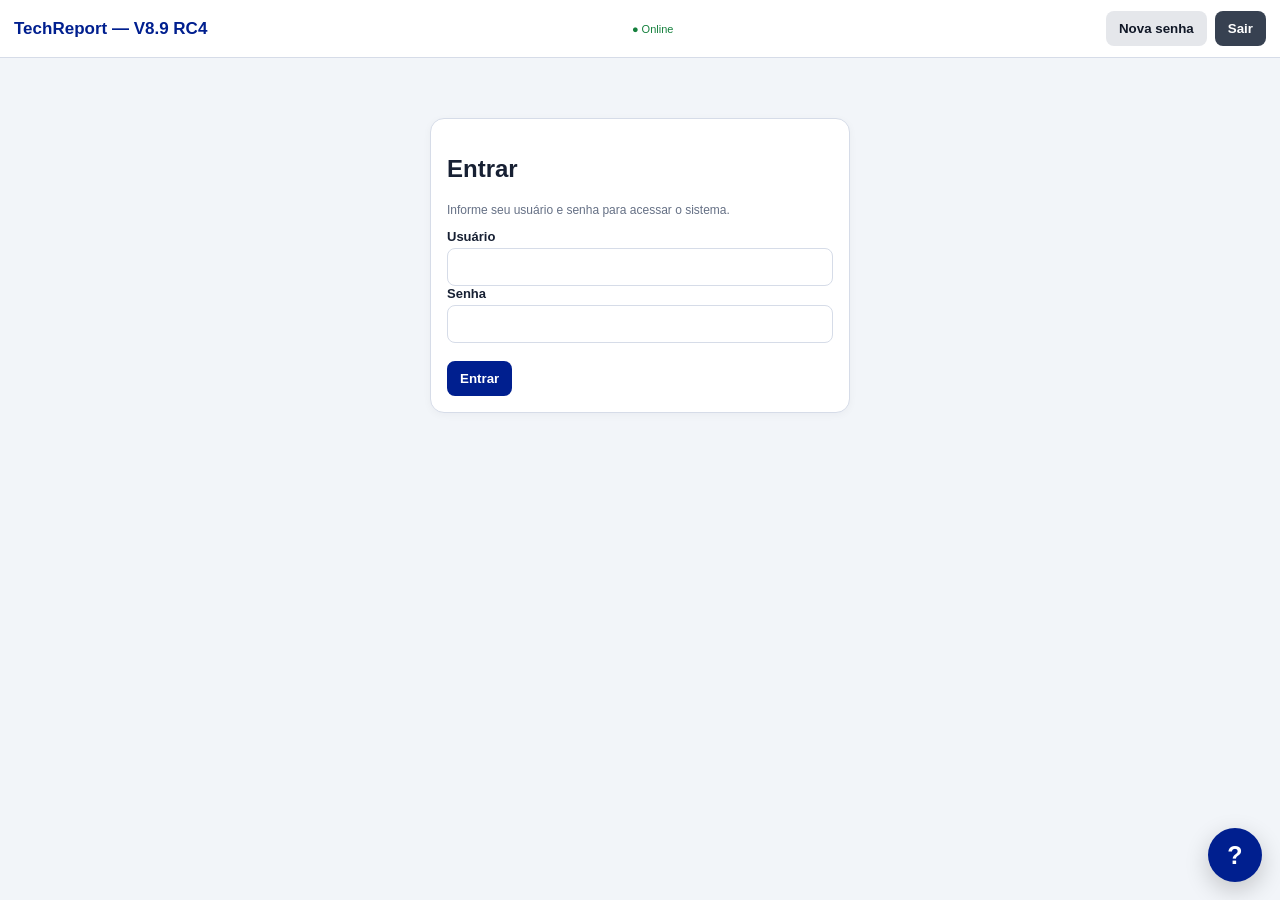
==== commit 57d6056a: "Add files via upload" ====
--- a/index.html
+++ b/index.html
@@ -4,7 +4,7 @@
 <meta charset="UTF-8">
 <meta name="viewport" content="width=device-width, initial-scale=1.0">
 <title>TechReport</title>
-<link rel="stylesheet" href="css/style.css?v=89rc3">
+<link rel="stylesheet" href="css/style.css?v=89rc4">
 
 <link rel="manifest" href="manifest.webmanifest">
 <meta name="theme-color" content="#06111f">
@@ -17,7 +17,7 @@
 
 </head>
 <body>
-<header><h1>TechReport — V8.9 RC3</h1><span id="trConnection" style="display:block;font-size:11px;white-space:normal">Verificando conexão…</span><div class="topActions"><span id="userInfo" class="small"></span><button class="light" onclick="changeMyPassword()">Nova senha</button><button class="secondary" onclick="logout()">Sair</button></div></header>
+<header><h1>TechReport — V8.9 RC4</h1><span id="trConnection" style="display:block;font-size:11px;white-space:normal">Verificando conexão…</span><div class="topActions"><span id="userInfo" class="small"></span><button class="light" onclick="changeMyPassword()">Nova senha</button><button class="secondary" onclick="logout()">Sair</button></div></header>
 <div id="loginScreen" class="login card"><h2>Entrar</h2><p class="small">Informe seu usuário e senha para acessar o sistema.</p><label>Usuário</label><input id="loginUser"><label>Senha</label><input id="loginPass" type="password"><br><br><button onclick="login()">Entrar</button></div>
 <div id="app" class="container hidden">
 <div class="nav"><button onclick="showTab('dashboard')">Dashboard</button><button onclick="startNewReport()">Novo Relatório</button><button onclick="showTab('historico')">Histórico</button><button id="navEquip" onclick="showTab('equipamentos')">Equipamentos</button><button id="navAprov" onclick="showTab('aprovacoes')">Aprovações</button><button class="adminOnly" onclick="showTab('usuarios')">Usuários</button><button class="adminOnly" onclick="showTab('config')">Configurações</button></div>
@@ -125,12 +125,12 @@
 <section id="printArea" class="card hidden"></section></div>
 <div id="signatureModal" class="modal hidden"><div class="modalBox"><div class="modalHead"><b id="sigTitle">Assinatura</b><button class="light" onclick="closeSignatureModal()">Fechar</button></div><div class="modalBody"><canvas id="signatureCanvas"></canvas></div><div class="modalFoot"><button class="danger" onclick="clearModalSignature()">Limpar</button><button class="ok" onclick="saveModalSignature()">Salvar assinatura</button></div></div></div>
 <script src="https://cdnjs.cloudflare.com/ajax/libs/xlsx/0.18.5/xlsx.full.min.js"></script>
-<script src="js/report-storage.js?v=89rc3"></script>
-<script src="js/utils.js?v=89rc3"></script>
-<script src="js/pdf-styles.js?v=89rc3"></script>
-<script src="js/pdf-layout.js?v=89rc3"></script>
-<script src="js/help.js?v=89rc3"></script>
-<script src="js/direct-pdf.js?v=89rc3"></script><script src="js/app.js?v=89rc3"></script><script src="js/connection.js?v=89rc3"></script>
+<script src="js/report-storage.js?v=89rc4"></script>
+<script src="js/utils.js?v=89rc4"></script>
+<script src="js/pdf-styles.js?v=89rc4"></script>
+<script src="js/pdf-layout.js?v=89rc4"></script>
+<script src="js/help.js?v=89rc4"></script>
+<script src="js/direct-pdf.js?v=89rc4"></script><script src="js/app.js?v=89rc4"></script><script src="js/connection.js?v=89rc4"></script>
 
 <button id="helpFab" class="helpFab" type="button" title="Ajuda">?</button>
 <div id="helpOverlay" class="helpOverlay hidden">
